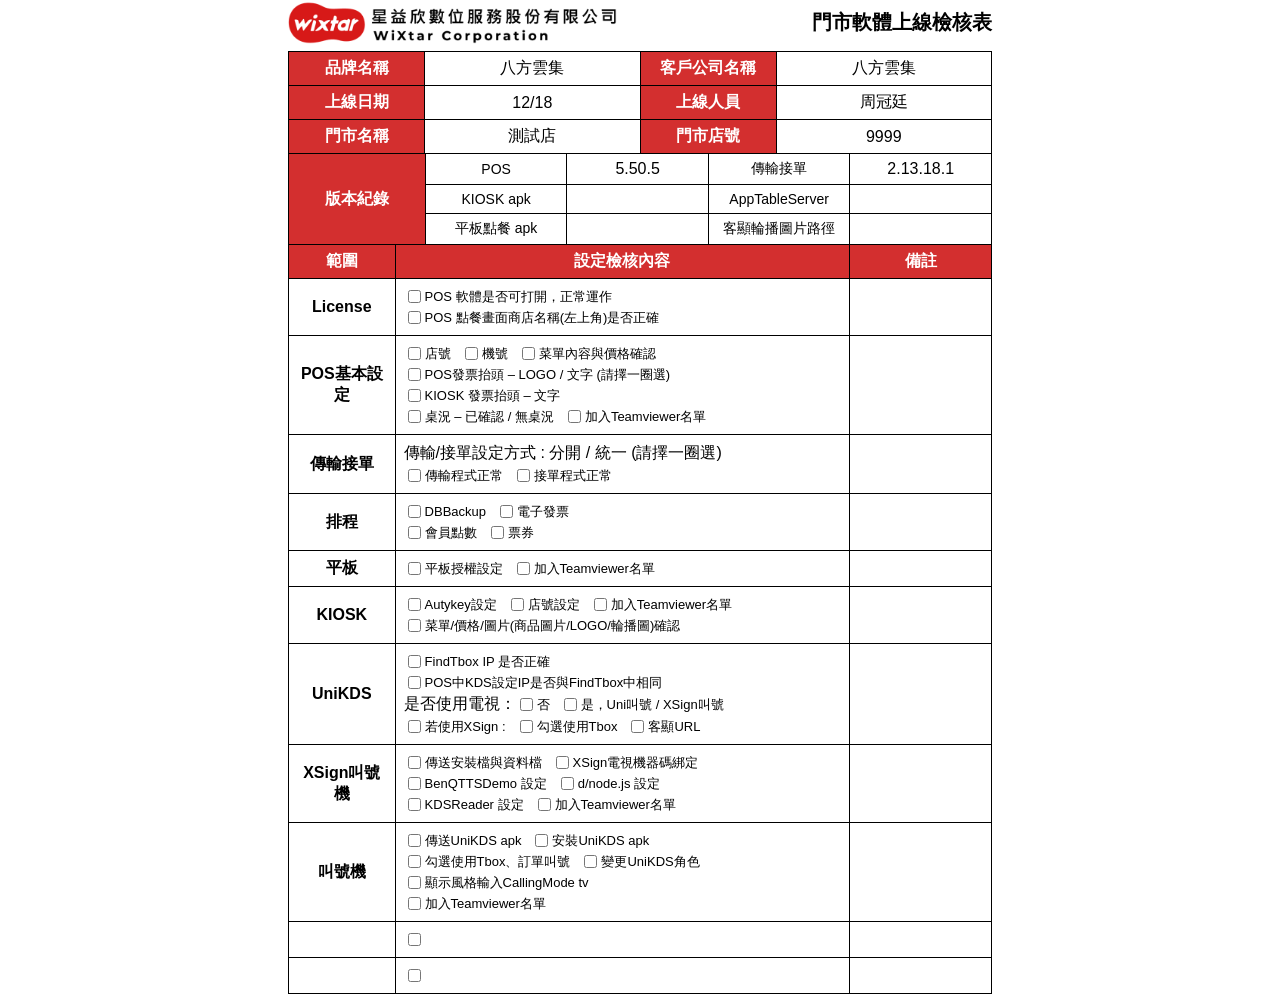
==== index.html @ 896f0ee2 "20260202-第一頁表單建置完成，後續處理json" ====
<!DOCTYPE html>
<html lang="zh-TW">
<head>
  <meta charset="UTF-8" />
  <meta name="viewport" content="width=device-width, initial-scale=1.0" />
  <title>門市軟體上線檢核表</title>
  <link rel="stylesheet" href="app.css" />
</head>
<body>

  <div class="Checklist">
    <table class="print-container">
      <thead>
        <tr>
          <td>
            <div class="title">
              <img src="./圖片1.png" class="title-icon" />
              <h1>門市軟體上線檢核表</h1>
            </div>
          </td>
        </tr>
      </thead>
      <tbody>
        <tr>
          <td>
            <div class="Checklist-table">
              <table border="1" class="table-full">
                <tr>
                  <td class="label-cell">品牌名稱</td> 
                  <td class="content-cell">八方雲集</td><!--Brand Name-->
                  <td class="label-cell">客戶公司名稱</td>
                  <td class="content-cell">八方雲集</td><!--Company Name-->
                </tr>
                <tr>
                  <td class="label-cell">上線日期</td>
                  <td class="content-cell">12/18</td><!--date-->
                  <td class="label-cell">上線人員</td>
                  <td class="content-cell">周冠廷</td><!--personnel-->
                </tr>
                <tr>
                  <td class="label-cell">門市名稱</td>
                  <td class="content-cell">測試店</td><!--Store Name-->
                  <td class="label-cell">門市店號</td>
                  <td class="content-cell">9999</td><!--Store number-->
                </tr>
              </table>

              <table class="table-full table-v">
                <tr>
                  <td class="label" rowspan="3">版本紀錄</td>
                  <td class="content-name">POS</td>
                  <td class="content-val">5.50.5</td> <!--POSVersion-->
                  <td class="content-name">傳輸接單</td>
                  <td class="content-val">2.13.18.1</td> <!--TranferS&weborderVersion-->
                </tr>
                <tr>
                  <td class="content-name">KIOSK apk</td>
                  <td class="content-val"></td> <!--KIOSKVersion-->
                  <td class="content-name">AppTableServer</td>
                  <td class="content-val"></td> <!--APPtableVersion-->
                </tr>
                <tr>
                  <td class="content-name">平板點餐 apk</td>
                  <td class="content-val"></td> 
                  <td class="content-name">客顯輪播圖片路徑</td>
                  <td class="content-val"></td>
                </tr>
              </table>

              <table class="table-full item-table">
                <tr class="header-row">
                  <td class="scope">範圍</td>
                  <td class="detail">設定檢核內容</td>
                  <td class="label-cell2">備註</td>
                </tr>
                
                <tr>
                  <td class="POS-header" rowspan="1">License</td>
                  <td class="POS-content">
                    <div class="checkbox-item"><input type="checkbox" id="check1" /><label for="check1">POS 軟體是否可打開，正常運作</label></div>
                    <div class="checkbox-item"><input type="checkbox" id="check2" /><label for="check2">POS 點餐畫面商店名稱(左上角)是否正確</label></div>
                  </td>
                  <td class="empty-cell"></td>
                </tr>

                <tr>
                  <td class="POS-header">POS基本設定</td>
                  <td class="POS-content">
                    <div class="checkbox-item">
                      <input type="checkbox" id="check3" /><label for="check3">店號</label>
                      <input type="checkbox" id="check4" /><label for="check4">機號</label>
                      <input type="checkbox" id="check5" /><label for="check5">菜單內容與價格確認</label>
                    </div>
                    <div class="checkbox-item"><input type="checkbox" id="check6"/><label for="check6">POS發票抬頭 – LOGO / 文字 (請擇一圈選)</label></div>
                    <div class="checkbox-item"><input type="checkbox" id="check7" /><label for="check7">KIOSK 發票抬頭 – 文字</label></div>
                    <div class="checkbox-item">
                      <input type="checkbox" id="check8" /><label for="check8">桌況 – 已確認 / 無桌況</label>
                      <input type="checkbox" id="check9" /><label for="check9">加入Teamviewer名單</label>
                    </div>
                  </td>
                  <td class="empty-cell"></td>
                </tr>

                <tr>
                  <td class="POS-header">傳輸接單</td>
                  <td class="POS-content">
                    <div class="checkbox-item">傳輸/接單設定方式 : 分開 / 統一 (請擇一圈選)</div>
                    <div class="checkbox-item">
                      <input type="checkbox" id="check10" /><label for="check10">傳輸程式正常</label>
                      <input type="checkbox" id="check11" /><label for="check11">接單程式正常</label></div>
                  </td>
                  <td class="empty-cell"></td>
                </tr>

                <tr>
                  <td class="POS-header">排程</td>
                  <td class="POS-content">
                    <div class="checkbox-item">
                      <input type="checkbox" id="check12" /><label for="check12">DBBackup</label>
                      <input type="checkbox" id="check13" /><label for="check13">電子發票</label>
                    </div>
                    <div class="checkbox-item">
                      <input type="checkbox" id="check14" /><label for="check14">會員點數</label>
                      <input type="checkbox" id="check15" /><label for="check15">票券</label>
                    </div>
                  </td>
                  <td class="empty-cell"></td>
                </tr>

                <tr>
                  <td class="POS-header">平板</td>
                  <td class="POS-content">
                    <div class="checkbox-item">
                      <input type="checkbox" id="check16" /><label for="check16">平板授權設定</label>
                      <input type="checkbox" id="check17" /><label for="check17">加入Teamviewer名單</label>
                    </div>
                  </td>
                  <td class="empty-cell"></td>
                </tr>

                <tr>
                  <td class="POS-header">KIOSK</td>
                  <td class="POS-content">
                    <div class="checkbox-item">
                      <input type="checkbox" id="check18" /><label for="check18">Autykey設定</label>
                      <input type="checkbox" id="check19" /><label for="check19">店號設定</label>
                      <input type="checkbox" id="check20" /><label for="check20">加入Teamviewer名單</label>
                    </div>
                    <div class="checkbox-item"><input type="checkbox" id="check21" /><label for="check21">菜單/價格/圖片(商品圖片/LOGO/輪播圖)確認</label></div>
                  </td>
                  <td class="empty-cell"></td>
                </tr>

                <tr>
                  <td class="POS-header">UniKDS</td>
                  <td class="POS-content">
                    <div class="checkbox-item"><input type="checkbox" id="check22" /><label for="check22">FindTbox IP 是否正確</label></div>
                    <div class="checkbox-item"><input type="checkbox" id="check23" /><label for="check23">POS中KDS設定IP是否與FindTbox中相同</label></div>
                    <div class="checkbox-item">是否使用電視：
                      <input type="checkbox" id="check24" /><label for="check24">否</label>
                      <input type="checkbox" id="check25" /><label for="check25">是，Uni叫號 / XSign叫號</label>
                    </div>
                    <div class="checkbox-item">
                      <input type="checkbox" id="check26" /><label for="check26">若使用XSign : </label>
                      <input type="checkbox" id="check27" /><label for="check27">勾選使用Tbox</label>
                      <input type="checkbox" id="check28" /><label for="check28">客顯URL</label>
                    </div>
                  </td>
                  <td class="empty-cell"></td>
                </tr>

                <tr>
                  <td class="POS-header">XSign叫號機</td>
                  <td class="POS-content">
                    <div class="checkbox-item">
                      <input type="checkbox" id="check29" /><label for="check29">傳送安裝檔與資料檔</label>
                      <input type="checkbox" id="check30" /><label for="check30">XSign電視機器碼綁定</label>
                    </div>
                    <div class="checkbox-item">
                      <input type="checkbox" id="check31" /><label for="check31">BenQTTSDemo 設定</label>
                      <input type="checkbox" id="check32" /><label for="check32">d/node.js 設定</label>
                    </div>
                    <div class="checkbox-item">
                      <input type="checkbox" id="check33" /><label for="check33">KDSReader 設定</label>
                      <input type="checkbox" id="check34" /><label for="check34">加入Teamviewer名單</label>
                    </div>
                  </td>
                  <td class="empty-cell"></td>
                </tr>

                <tr>
                  <td class="POS-header">叫號機</td>
                  <td class="POS-content">
                    <div class="checkbox-item">
                      <input type="checkbox" id="check35" /><label for="check35">傳送UniKDS apk</label>
                      <input type="checkbox" id="check36" /><label for="check36">安裝UniKDS apk</label>
                    </div>
                    <div class="checkbox-item">
                      <input type="checkbox" id="check37" /><label for="check37">勾選使用Tbox、訂單叫號</label>
                      <input type="checkbox" id="check38" /><label for="check38">變更UniKDS角色</label>
                    </div>
                    <div class="checkbox-item"><input type="checkbox" id="check39" /><label for="check39">顯示風格輸入CallingMode tv</label></div>
                    <div class="checkbox-item"><input type="checkbox" id="check40" /><label for="check40">加入Teamviewer名單</label></div>
                  </td>
                  <td class="empty-cell"></td>
                </tr>

                <tr>
                  <td class="POS-header"></td>
                  <td class="POS-content"><div class="checkbox-item"><input type="checkbox" id="check41" /><label for="check41"></label></div></td>
                  <td class="empty-cell"></td>
                </tr>
                <tr>
                  <td class="POS-header"></td>
                  <td class="POS-content"><div class="checkbox-item"><input type="checkbox" id="check42" /><label for="check42"></label></div></td>
                  <td class="empty-cell"></td>
                </tr>
              </table>
            </div>
          </td>
        </tr>
      </tbody>
      <!---第二頁--->
    </table>
  </div>
</body>
</html>
---- app.css ----
body {
  margin: 0;
  display: flex;
  justify-content: center;
  min-height: 100vh;
}

/* --- 核心優化：移除外層干擾 --- */
.print-wrapper {
  width: 100%;
  border-collapse: collapse;
  border: none; /* 移除最外層邊框 */
}

/* 確保大表格內部的儲存格不顯示邊框 */
.print-wrapper > thead > tr > td,
.print-wrapper > tbody > tr > td {
  border: none !important; 
  padding: 0;
}

.title {
  text-align: center;
  display: flex;
  align-items: center;
  justify-content: space-between;
  padding-bottom: 5px;
}

.title h1 {
  display: block;
  font-size: 20px;
  margin: 0;
}

.title-icon {
  width: 87mm;
  height: 11.4mm;
}

/* --- 內容表格樣式（保持您的格式） --- */
table {
  width: 100%;
  border-collapse: collapse;
  font-family: sans-serif;
  margin-bottom: -1px; /* 避免銜接處線條加倍 */
}

/* 這裡定義所有內容表格的邊框 */
.Checklist-table table td {
  border: 1px solid #000000;
  padding: 6px 8px;
}

/* 紅色表頭樣式 */
.label-cell, .label, .scope, .detail, .label-cell2 {
  background-color: #d32f2f !important;
  color: white !important;
  font-weight: bold;
  text-align: center;
}

/* 寬度還原設定 */
.label-cell { width: 31.5mm; }
.content-cell { width: 52.5mm;  text-align: center; }
.label { width: 30.3mm; }
.content { width: 33mm; font-size: 14px; }
.scope { width: 20mm; }
.detail { width: 100mm; }
.label-cell2, .empty-cell { width: 28.1mm; }
.POS-header { width: 20mm; font-weight: bold;   text-align: center;}
.POS-content { width: 100mm; text-align: left; }
.content-name{width: 31.5mm; font-size: 14px;  text-align: center;}
.content-val{width: 31.5mm;  text-align: center;}

/* --- Checkbox 優化排列 --- */
.checkbox-item {
  display: flex;
  align-items: center;
  margin-right: 10px;
  margin-top: 2px;
  margin-bottom: 2px;
  justify-content: flex-start;
}

.checkbox-item input[type="checkbox"] {
  width: 13px;
  height: 13px;
  margin-right: 4px;
  cursor: pointer;
}

.checkbox-item label {
  font-size: 13px;
  cursor: pointer;
  line-height: 1.2;
  margin-right: 10px;
}


@media print {
  /* 1. 強制重置 Flex 佈局，否則 thead 無法重複 */
  body, html {
    display: block !important;
    width: 100%;
    margin: 0;
    padding: 0;
  }

  /* 2. 確保大框架是表格結構 */
  .print-wrapper {
    display: table !important;
    width: 100%;
  }

  /* 3. 強制頁首重複 */
  thead {
    display: table-header-group !important;
  }

  /* 4. 避免內容在表格內部被截斷 */
  tr {
    page-break-inside: avoid;
  }

  /* 5. 確保背景顏色（紅色表頭）能印出來 */
  * {
    -webkit-print-color-adjust: exact !important;
    print-color-adjust: exact !important;
  }

  @page {
    margin: 1cm; /* 設定列印邊距 */

  }
}
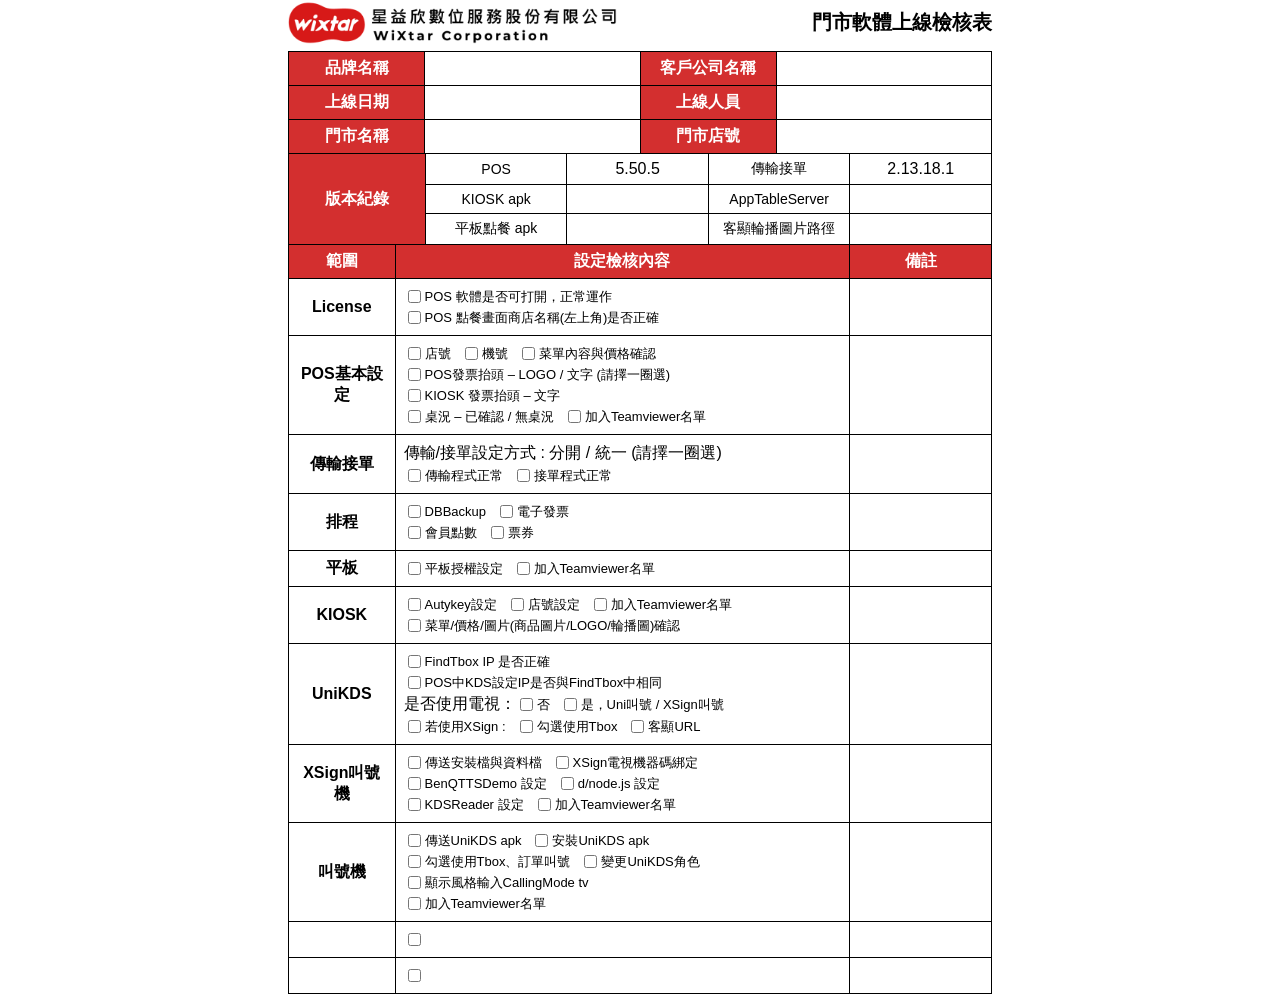
==== commit 71b78e50: "20260203-設定json並回傳到index顯示" ====
--- a/index.html
+++ b/index.html
@@ -27,21 +27,21 @@
               <table border="1" class="table-full">
                 <tr>
                   <td class="label-cell">品牌名稱</td> 
-                  <td class="content-cell">八方雲集</td><!--Brand Name-->
+                  <td class="content-cell" id="BrandName"></td><!--BrandName-->
                   <td class="label-cell">客戶公司名稱</td>
-                  <td class="content-cell">八方雲集</td><!--Company Name-->
+                  <td class="content-cell" id="CompanyName"></td><!--CompanyName-->
                 </tr>
                 <tr>
                   <td class="label-cell">上線日期</td>
-                  <td class="content-cell">12/18</td><!--date-->
+                  <td class="content-cell" id="date"></td><!--date-->
                   <td class="label-cell">上線人員</td>
-                  <td class="content-cell">周冠廷</td><!--personnel-->
+                  <td class="content-cell" id="personnel"></td><!--personnel-->
                 </tr>
                 <tr>
                   <td class="label-cell">門市名稱</td>
-                  <td class="content-cell">測試店</td><!--Store Name-->
+                  <td class="content-cell" id="StoreName"></td><!--StoreName-->
                   <td class="label-cell">門市店號</td>
-                  <td class="content-cell">9999</td><!--Store number-->
+                  <td class="content-cell" id="StoreNumber"></td><!--StoreNumber-->
                 </tr>
               </table>
 
@@ -222,6 +222,7 @@
       </tbody>
       <!---第二頁--->
     </table>
+    <script src="./pageB.js"></script>
   </div>
 </body>
 </html>
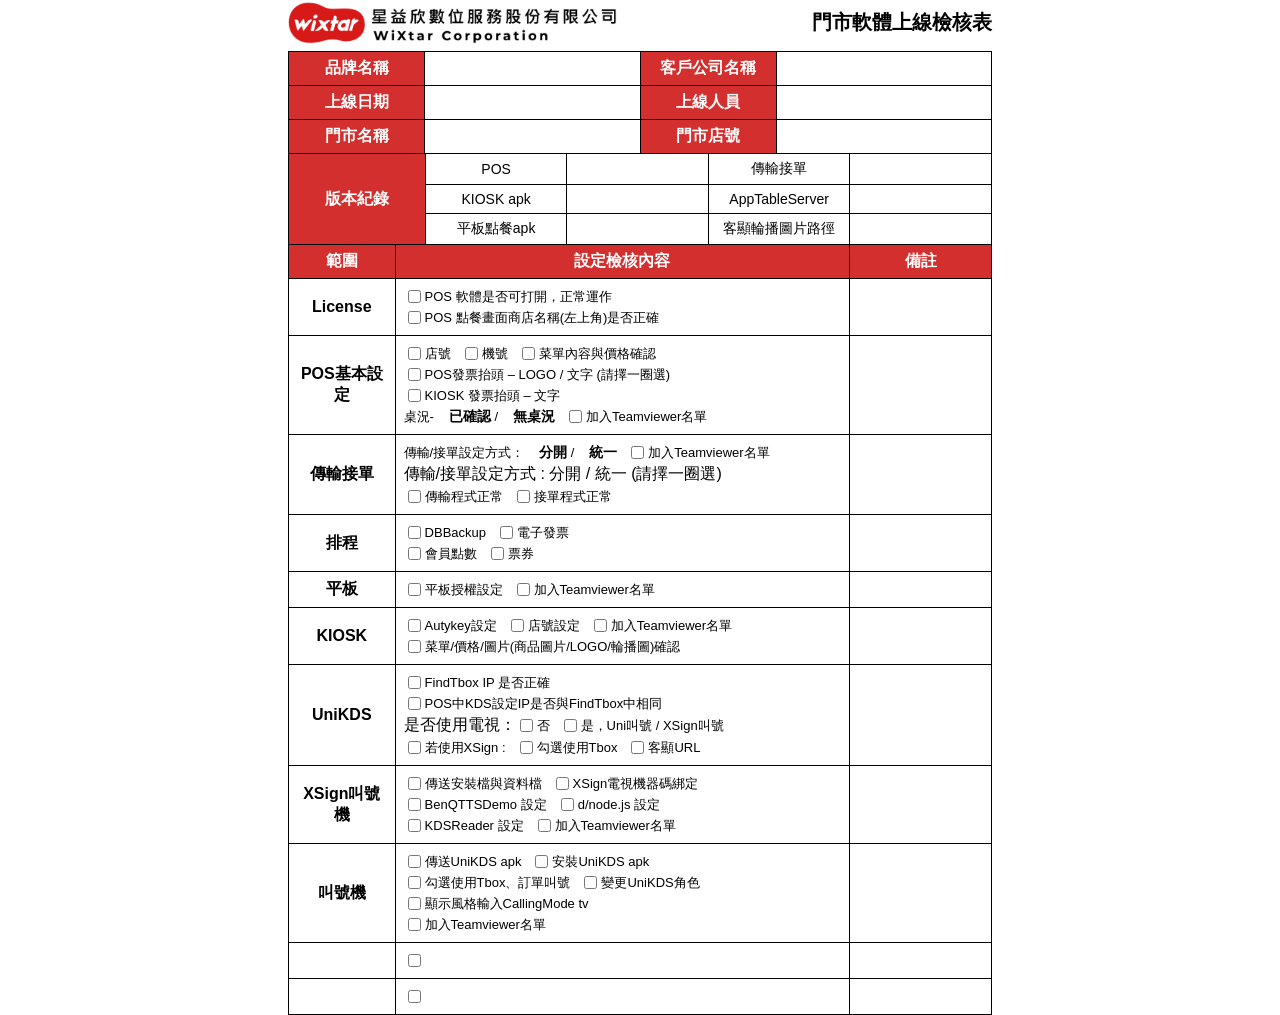
==== commit 8c1eced1: "表單優化，設定CSS樣式" ====
--- a/index.html
+++ b/index.html
@@ -49,21 +49,21 @@
                 <tr>
                   <td class="label" rowspan="3">版本紀錄</td>
                   <td class="content-name">POS</td>
-                  <td class="content-val">5.50.5</td> <!--POSVersion-->
+                  <td class="content-val" id="POSVersion"></td> <!--POSVersion-->
                   <td class="content-name">傳輸接單</td>
-                  <td class="content-val">2.13.18.1</td> <!--TranferS&weborderVersion-->
+                  <td class="content-val" id="TranferSweborderVersion"></td> <!--Tranfer&weborderVersion-->
                 </tr>
                 <tr>
                   <td class="content-name">KIOSK apk</td>
-                  <td class="content-val"></td> <!--KIOSKVersion-->
+                  <td class="content-val" id="KIOSKVersion"></td> <!--KIOSKVersion-->
                   <td class="content-name">AppTableServer</td>
-                  <td class="content-val"></td> <!--APPtableVersion-->
-                </tr>
-                <tr>
-                  <td class="content-name">平板點餐 apk</td>
-                  <td class="content-val"></td> 
+                  <td class="content-val" id="ApptableVersion"></td> <!--APPtableVersion-->
+                </tr>
+                <tr>
+                  <td class="content-name">平板點餐apk</td>
+                  <td class="content-val" id="orderingApkVersion"></td> <!--orderingApkVersion-->
                   <td class="content-name">客顯輪播圖片路徑</td>
-                  <td class="content-val"></td>
+                  <td class="content-val" id="customerDisplayPath"></td><!--customerDisplayPath-->
                 </tr>
               </table>
 
@@ -94,8 +94,12 @@
                     <div class="checkbox-item"><input type="checkbox" id="check6"/><label for="check6">POS發票抬頭 – LOGO / 文字 (請擇一圈選)</label></div>
                     <div class="checkbox-item"><input type="checkbox" id="check7" /><label for="check7">KIOSK 發票抬頭 – 文字</label></div>
                     <div class="checkbox-item">
-                      <input type="checkbox" id="check8" /><label for="check8">桌況 – 已確認 / 無桌況</label>
-                      <input type="checkbox" id="check9" /><label for="check9">加入Teamviewer名單</label>
+                        <input type="checkbox" id="check8"/>
+                        <label for="check8">桌況-
+                            <span id="labelConfirmed" class="status-pill">已確認</span> / 
+                            <span id="labelNoTable" class="status-pill">無桌況</span>
+                        </label>
+                        <input type="checkbox" id="check9" /><label for="check9">加入Teamviewer名單</label>
                     </div>
                   </td>
                   <td class="empty-cell"></td>
@@ -104,6 +108,13 @@
                 <tr>
                   <td class="POS-header">傳輸接單</td>
                   <td class="POS-content">
+                    <div class="checkbox-item">
+                        <label>傳輸/接單設定方式：
+                            <span id="labelConfirmed" class="status-pill">分開</span> / 
+                            <span id="labelNoTable" class="status-pill">統一</span>
+                        </label>
+                        <input type="checkbox" id="check9" /><label for="check9">加入Teamviewer名單</label>
+                    </div>
                     <div class="checkbox-item">傳輸/接單設定方式 : 分開 / 統一 (請擇一圈選)</div>
                     <div class="checkbox-item">
                       <input type="checkbox" id="check10" /><label for="check10">傳輸程式正常</label>
--- a/app.css
+++ b/app.css
@@ -97,6 +97,37 @@
   margin-right: 10px;
 }
 
+.status-pill {
+  padding-left: 3mm;
+  border-radius: 50px;
+  font-size: 14px;
+  font-weight: bold;
+  /*display: inline-block;*/
+  transition: all 0.3s ease;
+  color: #000000;
+  background-color: white;
+  margin: 0mm;
+  }
+        
+        /* 已確認：亮紅燈 */
+.active-confirmed {
+  color: white;
+  background-color: #dc3545;
+  box-shadow: 0 0 10px rgba(220, 53, 69, 0.6);
+  color: #000000;
+  }
+        
+        /* 無桌況：亮紅燈 */
+.active-notable {
+  color: white;
+  background-color: #dc3545;
+  box-shadow: 0 0 10px rgba(220, 53, 69, 0.6);
+  color: #000000;
+ }
+
+ #check8{
+    display: none;  
+}
 
 @media print {
   /* 1. 強制重置 Flex 佈局，否則 thead 無法重複 */
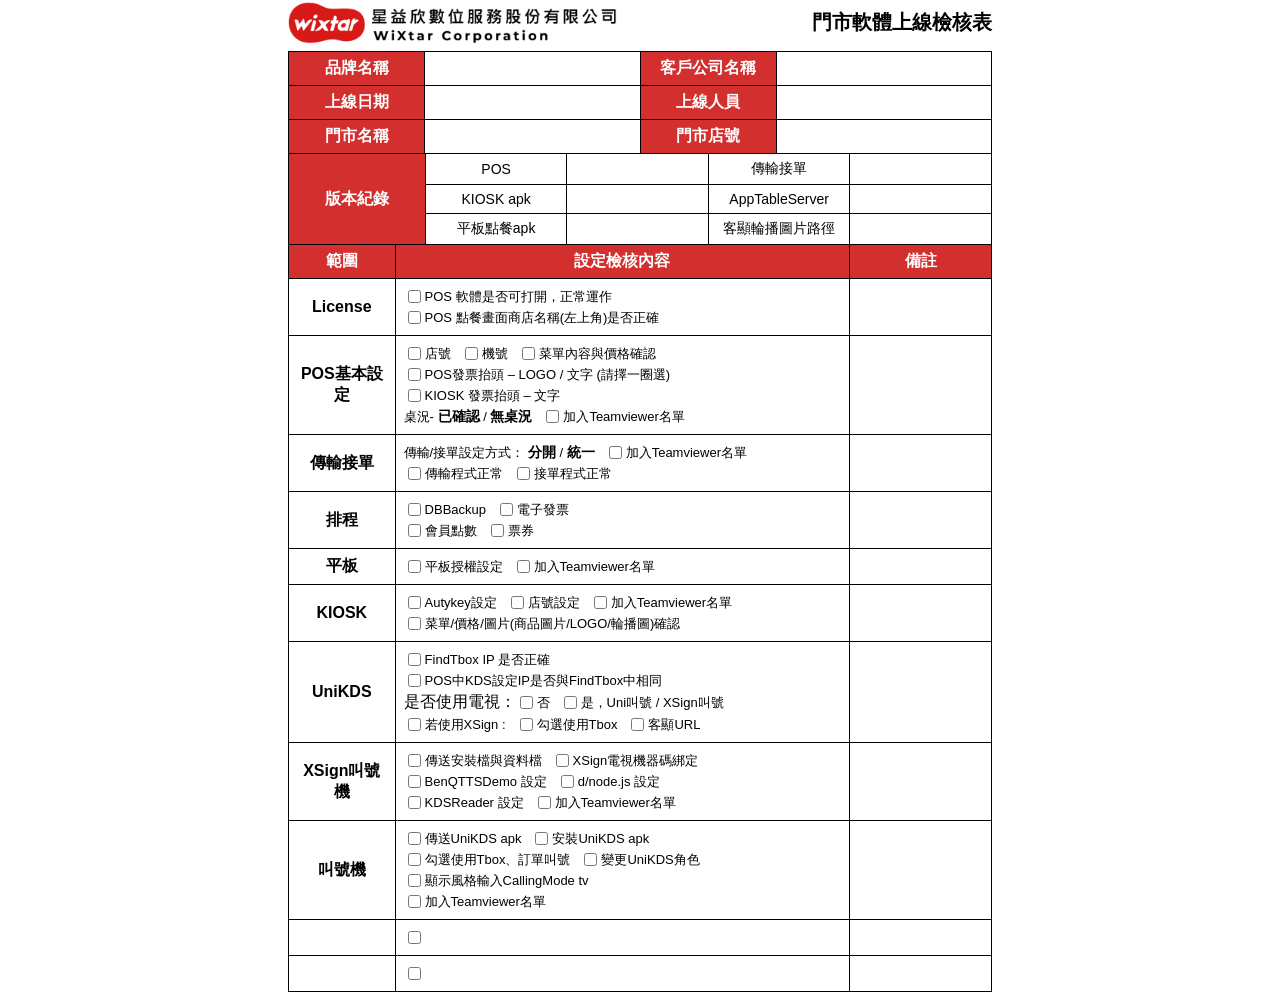
==== commit c9bc0333: "20260229-設定顏色變化" ====
--- a/index.html
+++ b/index.html
@@ -51,7 +51,7 @@
                   <td class="content-name">POS</td>
                   <td class="content-val" id="POSVersion"></td> <!--POSVersion-->
                   <td class="content-name">傳輸接單</td>
-                  <td class="content-val" id="TranferSweborderVersion"></td> <!--Tranfer&weborderVersion-->
+                  <td class="content-val" id="TransferSweborderVersion"></td> <!--Transfer&weborderVersion-->
                 </tr>
                 <tr>
                   <td class="content-name">KIOSK apk</td>
@@ -109,16 +109,16 @@
                   <td class="POS-header">傳輸接單</td>
                   <td class="POS-content">
                     <div class="checkbox-item">
-                        <label>傳輸/接單設定方式：
-                            <span id="labelConfirmed" class="status-pill">分開</span> / 
-                            <span id="labelNoTable" class="status-pill">統一</span>
+                        <input type="checkbox" id="check10"/>
+                        <label for="check10">傳輸/接單設定方式：
+                            <span id="Separate" class="status-pill">分開</span> / 
+                            <span id="Together" class="status-pill">統一</span>
                         </label>
-                        <input type="checkbox" id="check9" /><label for="check9">加入Teamviewer名單</label>
-                    </div>
-                    <div class="checkbox-item">傳輸/接單設定方式 : 分開 / 統一 (請擇一圈選)</div>
-                    <div class="checkbox-item">
-                      <input type="checkbox" id="check10" /><label for="check10">傳輸程式正常</label>
-                      <input type="checkbox" id="check11" /><label for="check11">接單程式正常</label></div>
+                        <input type="checkbox" id="check11" /><label for="check11">加入Teamviewer名單</label>
+                    </div>
+                    <div class="checkbox-item">
+                      <input type="checkbox" id="check12" /><label for="check12">傳輸程式正常</label>
+                      <input type="checkbox" id="check13" /><label for="check13">接單程式正常</label></div>
                   </td>
                   <td class="empty-cell"></td>
                 </tr>
@@ -127,12 +127,12 @@
                   <td class="POS-header">排程</td>
                   <td class="POS-content">
                     <div class="checkbox-item">
-                      <input type="checkbox" id="check12" /><label for="check12">DBBackup</label>
-                      <input type="checkbox" id="check13" /><label for="check13">電子發票</label>
-                    </div>
-                    <div class="checkbox-item">
-                      <input type="checkbox" id="check14" /><label for="check14">會員點數</label>
-                      <input type="checkbox" id="check15" /><label for="check15">票券</label>
+                      <input type="checkbox" id="check14" /><label for="check14">DBBackup</label>
+                      <input type="checkbox" id="check15" /><label for="check15">電子發票</label>
+                    </div>
+                    <div class="checkbox-item">
+                      <input type="checkbox" id="check16" /><label for="check16">會員點數</label>
+                      <input type="checkbox" id="check17" /><label for="check17">票券</label>
                     </div>
                   </td>
                   <td class="empty-cell"></td>
@@ -142,8 +142,8 @@
                   <td class="POS-header">平板</td>
                   <td class="POS-content">
                     <div class="checkbox-item">
-                      <input type="checkbox" id="check16" /><label for="check16">平板授權設定</label>
-                      <input type="checkbox" id="check17" /><label for="check17">加入Teamviewer名單</label>
+                      <input type="checkbox" id="check18" /><label for="check18">平板授權設定</label>
+                      <input type="checkbox" id="check19" /><label for="check19">加入Teamviewer名單</label>
                     </div>
                   </td>
                   <td class="empty-cell"></td>
@@ -153,11 +153,11 @@
                   <td class="POS-header">KIOSK</td>
                   <td class="POS-content">
                     <div class="checkbox-item">
-                      <input type="checkbox" id="check18" /><label for="check18">Autykey設定</label>
-                      <input type="checkbox" id="check19" /><label for="check19">店號設定</label>
-                      <input type="checkbox" id="check20" /><label for="check20">加入Teamviewer名單</label>
-                    </div>
-                    <div class="checkbox-item"><input type="checkbox" id="check21" /><label for="check21">菜單/價格/圖片(商品圖片/LOGO/輪播圖)確認</label></div>
+                      <input type="checkbox" id="check20" /><label for="check20">Autykey設定</label>
+                      <input type="checkbox" id="check21" /><label for="check21">店號設定</label>
+                      <input type="checkbox" id="check22" /><label for="check22">加入Teamviewer名單</label>
+                    </div>
+                    <div class="checkbox-item"><input type="checkbox" id="check23" /><label for="check23">菜單/價格/圖片(商品圖片/LOGO/輪播圖)確認</label></div>
                   </td>
                   <td class="empty-cell"></td>
                 </tr>
@@ -165,16 +165,16 @@
                 <tr>
                   <td class="POS-header">UniKDS</td>
                   <td class="POS-content">
-                    <div class="checkbox-item"><input type="checkbox" id="check22" /><label for="check22">FindTbox IP 是否正確</label></div>
-                    <div class="checkbox-item"><input type="checkbox" id="check23" /><label for="check23">POS中KDS設定IP是否與FindTbox中相同</label></div>
+                    <div class="checkbox-item"><input type="checkbox" id="check24" /><label for="check24">FindTbox IP 是否正確</label></div>
+                    <div class="checkbox-item"><input type="checkbox" id="check25" /><label for="check25">POS中KDS設定IP是否與FindTbox中相同</label></div>
                     <div class="checkbox-item">是否使用電視：
-                      <input type="checkbox" id="check24" /><label for="check24">否</label>
-                      <input type="checkbox" id="check25" /><label for="check25">是，Uni叫號 / XSign叫號</label>
-                    </div>
-                    <div class="checkbox-item">
-                      <input type="checkbox" id="check26" /><label for="check26">若使用XSign : </label>
-                      <input type="checkbox" id="check27" /><label for="check27">勾選使用Tbox</label>
-                      <input type="checkbox" id="check28" /><label for="check28">客顯URL</label>
+                      <input type="checkbox" id="check26" /><label for="check26">否</label>
+                      <input type="checkbox" id="check26" /><label for="check27">是，Uni叫號 / XSign叫號</label>
+                    </div>
+                    <div class="checkbox-item">
+                      <input type="checkbox" id="check28" /><label for="check28">若使用XSign : </label>
+                      <input type="checkbox" id="check29" /><label for="check29">勾選使用Tbox</label>
+                      <input type="checkbox" id="check30" /><label for="check30">客顯URL</label>
                     </div>
                   </td>
                   <td class="empty-cell"></td>
@@ -184,16 +184,16 @@
                   <td class="POS-header">XSign叫號機</td>
                   <td class="POS-content">
                     <div class="checkbox-item">
-                      <input type="checkbox" id="check29" /><label for="check29">傳送安裝檔與資料檔</label>
-                      <input type="checkbox" id="check30" /><label for="check30">XSign電視機器碼綁定</label>
-                    </div>
-                    <div class="checkbox-item">
-                      <input type="checkbox" id="check31" /><label for="check31">BenQTTSDemo 設定</label>
-                      <input type="checkbox" id="check32" /><label for="check32">d/node.js 設定</label>
-                    </div>
-                    <div class="checkbox-item">
-                      <input type="checkbox" id="check33" /><label for="check33">KDSReader 設定</label>
-                      <input type="checkbox" id="check34" /><label for="check34">加入Teamviewer名單</label>
+                      <input type="checkbox" id="check31" /><label for="check31">傳送安裝檔與資料檔</label>
+                      <input type="checkbox" id="check32" /><label for="check32">XSign電視機器碼綁定</label>
+                    </div>
+                    <div class="checkbox-item">
+                      <input type="checkbox" id="check33" /><label for="check33">BenQTTSDemo 設定</label>
+                      <input type="checkbox" id="check34" /><label for="check34">d/node.js 設定</label>
+                    </div>
+                    <div class="checkbox-item">
+                      <input type="checkbox" id="check35" /><label for="check35">KDSReader 設定</label>
+                      <input type="checkbox" id="check36" /><label for="check36">加入Teamviewer名單</label>
                     </div>
                   </td>
                   <td class="empty-cell"></td>
@@ -203,27 +203,27 @@
                   <td class="POS-header">叫號機</td>
                   <td class="POS-content">
                     <div class="checkbox-item">
-                      <input type="checkbox" id="check35" /><label for="check35">傳送UniKDS apk</label>
-                      <input type="checkbox" id="check36" /><label for="check36">安裝UniKDS apk</label>
-                    </div>
-                    <div class="checkbox-item">
-                      <input type="checkbox" id="check37" /><label for="check37">勾選使用Tbox、訂單叫號</label>
-                      <input type="checkbox" id="check38" /><label for="check38">變更UniKDS角色</label>
-                    </div>
-                    <div class="checkbox-item"><input type="checkbox" id="check39" /><label for="check39">顯示風格輸入CallingMode tv</label></div>
-                    <div class="checkbox-item"><input type="checkbox" id="check40" /><label for="check40">加入Teamviewer名單</label></div>
+                      <input type="checkbox" id="check37" /><label for="check37">傳送UniKDS apk</label>
+                      <input type="checkbox" id="check38" /><label for="check38">安裝UniKDS apk</label>
+                    </div>
+                    <div class="checkbox-item">
+                      <input type="checkbox" id="check39" /><label for="check39">勾選使用Tbox、訂單叫號</label>
+                      <input type="checkbox" id="check40" /><label for="check40">變更UniKDS角色</label>
+                    </div>
+                    <div class="checkbox-item"><input type="checkbox" id="check41" /><label for="check41">顯示風格輸入CallingMode tv</label></div>
+                    <div class="checkbox-item"><input type="checkbox" id="check42" /><label for="check42">加入Teamviewer名單</label></div>
                   </td>
                   <td class="empty-cell"></td>
                 </tr>
 
                 <tr>
                   <td class="POS-header"></td>
-                  <td class="POS-content"><div class="checkbox-item"><input type="checkbox" id="check41" /><label for="check41"></label></div></td>
+                  <td class="POS-content"><div class="checkbox-item"><input type="checkbox" id="check43" /><label for="check43"></label></div></td>
                   <td class="empty-cell"></td>
                 </tr>
                 <tr>
                   <td class="POS-header"></td>
-                  <td class="POS-content"><div class="checkbox-item"><input type="checkbox" id="check42" /><label for="check42"></label></div></td>
+                  <td class="POS-content"><div class="checkbox-item"><input type="checkbox" id="check44" /><label for="check44"></label></div></td>
                   <td class="empty-cell"></td>
                 </tr>
               </table>
--- a/app.css
+++ b/app.css
@@ -98,36 +98,49 @@
 }
 
 .status-pill {
-  padding-left: 3mm;
   border-radius: 50px;
   font-size: 14px;
   font-weight: bold;
-  /*display: inline-block;*/
   transition: all 0.3s ease;
   color: #000000;
   background-color: white;
   margin: 0mm;
-  }
-        
-        /* 已確認：亮紅燈 */
+  cursor: pointer;
+  user-select: none;
+}
+
+/* 已確認：亮紅燈 */
 .active-confirmed {
   color: white;
   background-color: #dc3545;
   box-shadow: 0 0 10px rgba(220, 53, 69, 0.6);
-  color: #000000;
-  }
-        
-        /* 無桌況：亮紅燈 */
+}
+
+/* 無桌況：亮紅燈 */
 .active-notable {
   color: white;
   background-color: #dc3545;
   box-shadow: 0 0 10px rgba(220, 53, 69, 0.6);
-  color: #000000;
- }
+}
 
- #check8{
+/* 傳輸接單一起：亮紅燈 */
+.active-Separate {
+  color: white;
+  background-color: #dc3545;
+  box-shadow: 0 0 10px rgba(220, 53, 69, 0.6);
+}
+
+/* 傳輸接單分開：亮紅燈 */
+.active-Together {
+  color: white;
+  background-color: #dc3545;
+  box-shadow: 0 0 10px rgba(220, 53, 69, 0.6);
+}
+
+ #check8, #check10{
     display: none;  
 }
+
 
 @media print {
   /* 1. 強制重置 Flex 佈局，否則 thead 無法重複 */
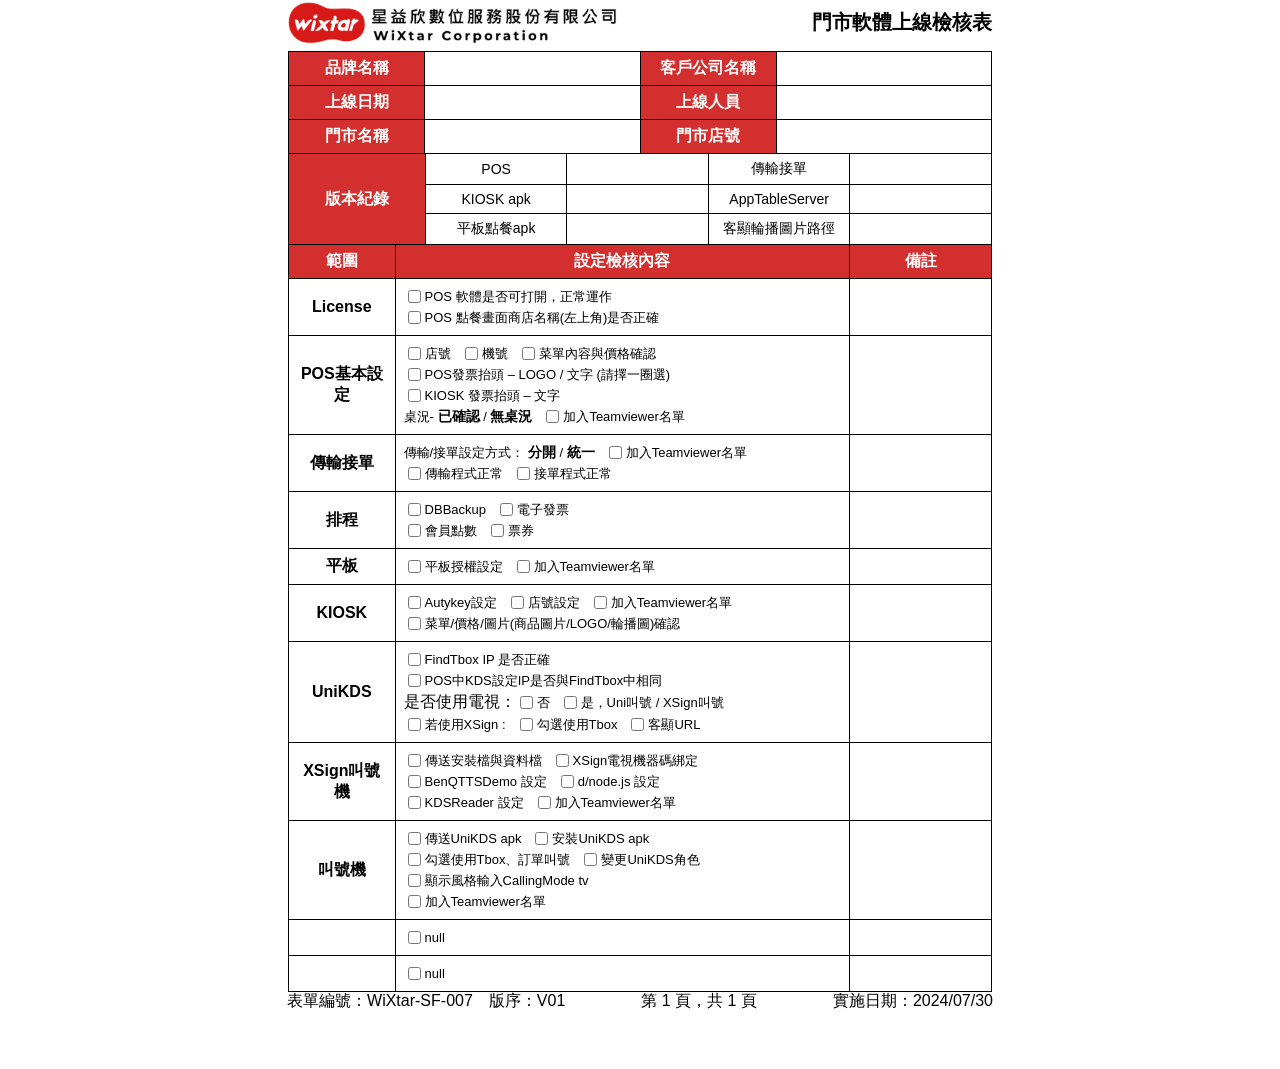
==== commit cab3cc88: "20260212調整" ====
--- a/index.html
+++ b/index.html
@@ -169,7 +169,7 @@
                     <div class="checkbox-item"><input type="checkbox" id="check25" /><label for="check25">POS中KDS設定IP是否與FindTbox中相同</label></div>
                     <div class="checkbox-item">是否使用電視：
                       <input type="checkbox" id="check26" /><label for="check26">否</label>
-                      <input type="checkbox" id="check26" /><label for="check27">是，Uni叫號 / XSign叫號</label>
+                      <input type="checkbox" id="check27" /><label for="check27">是，Uni叫號 / XSign叫號</label>
                     </div>
                     <div class="checkbox-item">
                       <input type="checkbox" id="check28" /><label for="check28">若使用XSign : </label>
@@ -218,12 +218,12 @@
 
                 <tr>
                   <td class="POS-header"></td>
-                  <td class="POS-content"><div class="checkbox-item"><input type="checkbox" id="check43" /><label for="check43"></label></div></td>
+                  <td class="POS-content"><div class="checkbox-item"><input type="checkbox" id="check43" /><label for="check43">null</label></div></td>
                   <td class="empty-cell"></td>
                 </tr>
                 <tr>
                   <td class="POS-header"></td>
-                  <td class="POS-content"><div class="checkbox-item"><input type="checkbox" id="check44" /><label for="check44"></label></div></td>
+                  <td class="POS-content"><div class="checkbox-item"><input type="checkbox" id="check44" /><label for="check44">null</label></div></td>
                   <td class="empty-cell"></td>
                 </tr>
               </table>
@@ -231,6 +231,24 @@
           </td>
         </tr>
       </tbody>
+      <tfoot>
+        <tr>
+          <td>
+            <footer class="form-footer">
+              <div class="footer-left">
+                表單編號：WiXtar-SF-007　版序：V01
+              </div>
+              <div class="footer-center">
+                第 <span class="current-page">1</span> 頁，共 <span class="total-pages">1</span> 頁
+              </div>
+              <div class="footer-right">
+                實施日期：2024/07/30
+              </div>
+              </footer>
+            </footer>
+          </td>
+        </tr>
+      </tfoot>
       <!---第二頁--->
     </table>
     <script src="./pageB.js"></script>
--- a/app.css
+++ b/app.css
@@ -6,17 +6,17 @@
 }
 
 /* --- 核心優化：移除外層干擾 --- */
-.print-wrapper {
+.print-container {
   width: 100%;
   border-collapse: collapse;
   border: none; /* 移除最外層邊框 */
 }
 
 /* 確保大表格內部的儲存格不顯示邊框 */
-.print-wrapper > thead > tr > td,
-.print-wrapper > tbody > tr > td {
+.print-container > thead > tr > td,
+.print-container > tbody > tr > td,
+.print-container > tfoot > tr > td {
   border: none !important; 
-  padding: 0;
 }
 
 .title {
@@ -46,6 +46,12 @@
   margin-bottom: -1px; /* 避免銜接處線條加倍 */
 }
 
+/* 主容器定義 */
+.Checklist {
+  position: relative;  
+  padding-bottom: 20mm; 
+}
+
 /* 這裡定義所有內容表格的邊框 */
 .Checklist-table table td {
   border: 1px solid #000000;
@@ -60,7 +66,7 @@
   text-align: center;
 }
 
-/* 寬度還原設定 */
+/* 寬度設定 */
 .label-cell { width: 31.5mm; }
 .content-cell { width: 52.5mm;  text-align: center; }
 .label { width: 30.3mm; }
@@ -141,6 +147,21 @@
     display: none;  
 }
 
+.content {
+  padding-bottom: 20mm; /* 預留 footer 空間 */
+}
+
+
+/* ===== Footer 固定在 A4 底部 ===== */
+.form-footer {
+  position: absolute;  
+  left: 0;
+  right: 0;
+  display: flex;
+  justify-content: space-between;
+  bottom: 15mm;
+}
+
 
 @media print {
   /* 1. 強制重置 Flex 佈局，否則 thead 無法重複 */
@@ -152,14 +173,17 @@
   }
 
   /* 2. 確保大框架是表格結構 */
-  .print-wrapper {
+ .print-container {
     display: table !important;
-    width: 100%;
-  }
-
-  /* 3. 強制頁首重複 */
+  }
+
+  /* 強制頁首重複 */
   thead {
     display: table-header-group !important;
+  }
+
+  tfoot {
+    display: table-footer-group !important;  
   }
 
   /* 4. 避免內容在表格內部被截斷 */
@@ -173,9 +197,16 @@
     print-color-adjust: exact !important;
   }
 
+  /*頁尾重複顯示*/
+  .form-footer {
+        position: fixed;   /* 改成 fixed，每頁都會顯示 */
+        bottom: 0;
+    }
+
   @page {
-    margin: 1cm; /* 設定列印邊距 */
-
-  }
-}
-
+    size: A4;
+    margin: 10mm;
+
+  }
+}
+
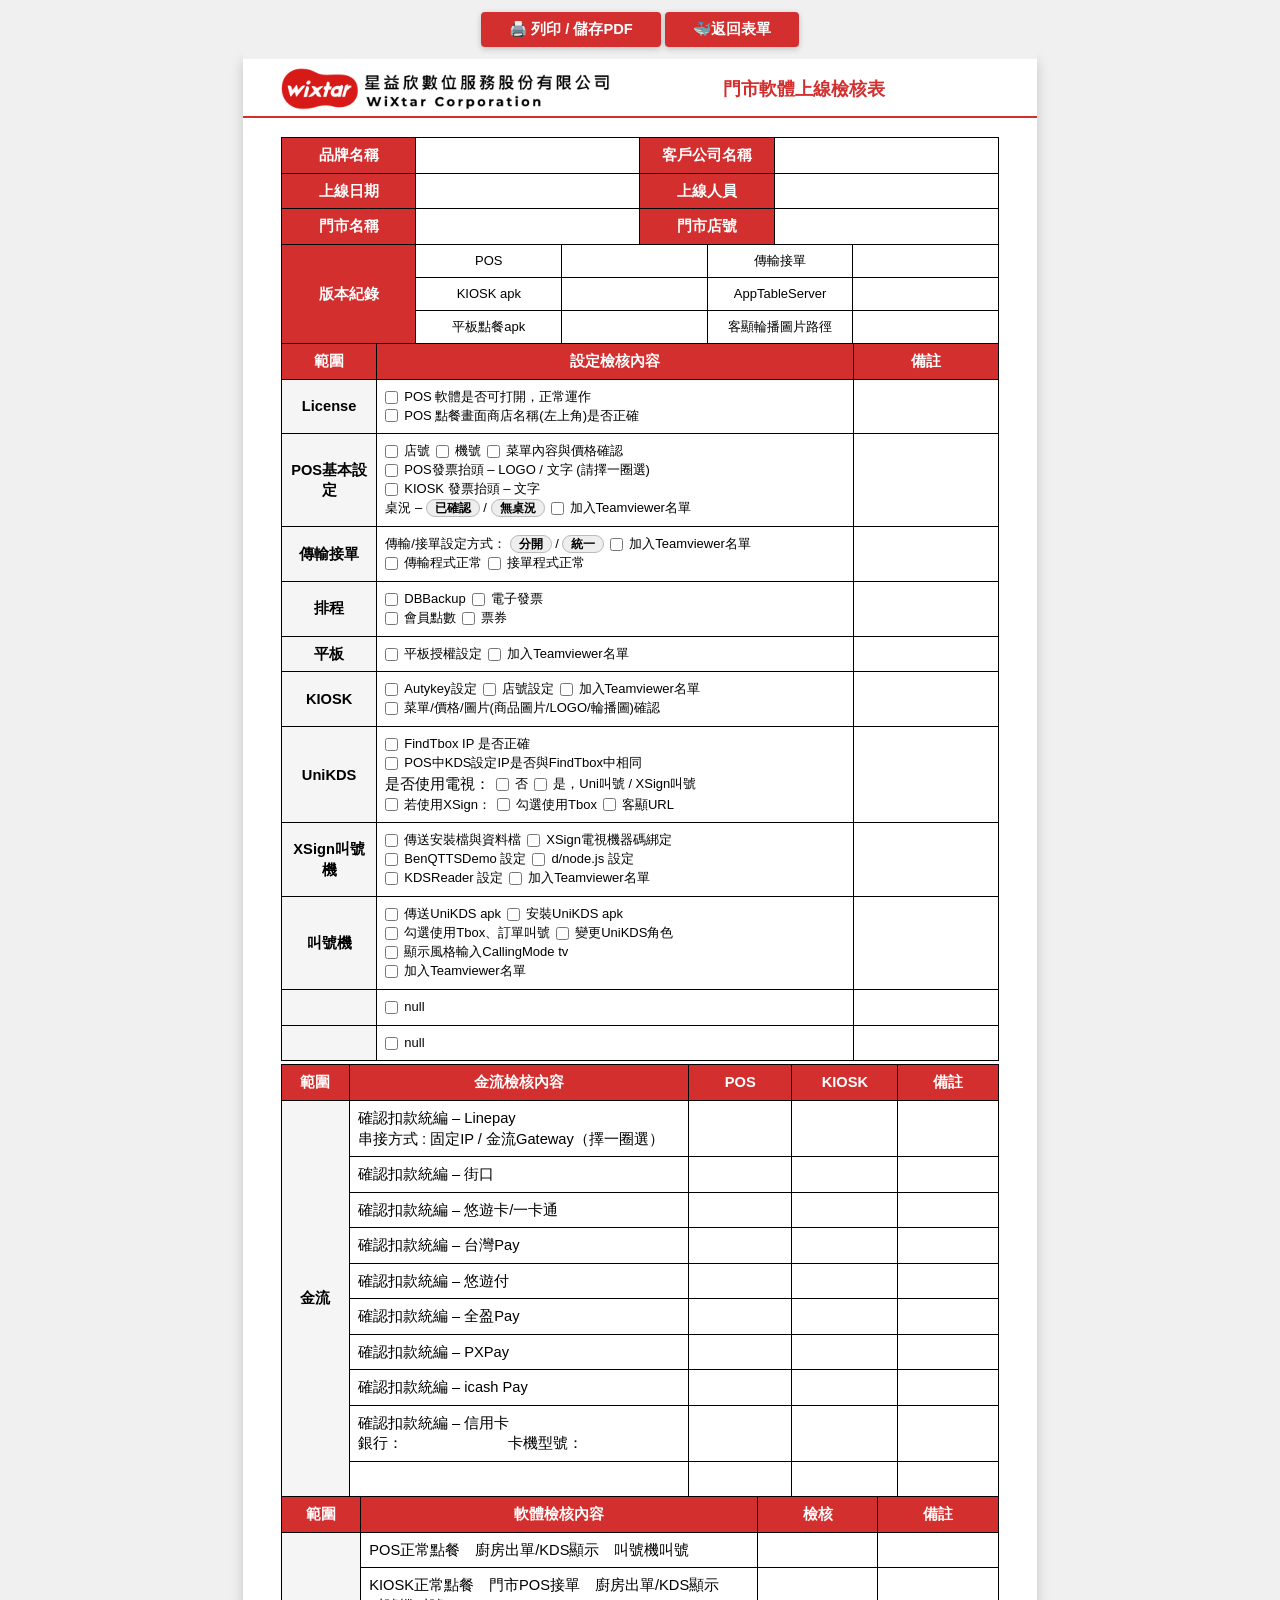
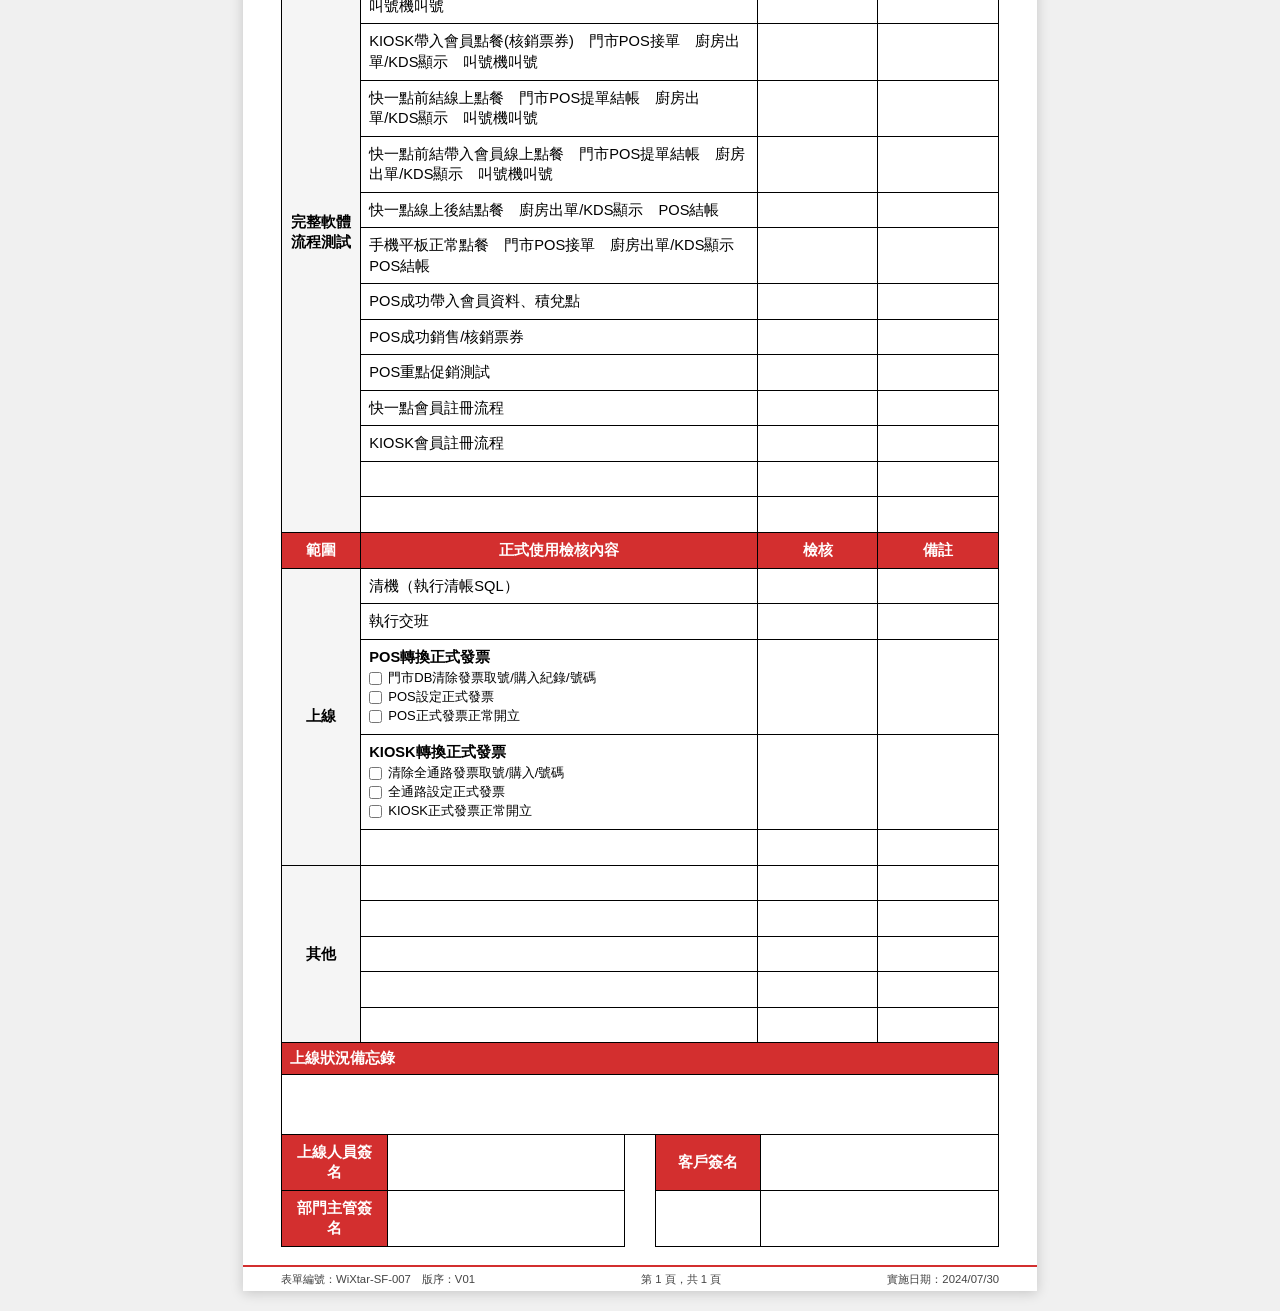
==== commit a0b694bf: "20260303調整" ====
--- a/index.html
+++ b/index.html
@@ -8,250 +8,445 @@
 </head>
 <body>
 
-  <div class="Checklist">
-    <table class="print-container">
-      <thead>
-        <tr>
-          <td>
-            <div class="title">
-              <img src="./圖片1.png" class="title-icon" />
-              <h1>門市軟體上線檢核表</h1>
+
+<div class="btn-bar">
+  <button class="btn btn-print" onclick="window.print()">🖨️ 列印 / 儲存PDF</button>
+  <button class="btn btn-forms">🐳返回表單</button>
+</div>
+
+<div class="Checklist">
+  <table class="print-container">
+
+    <!-- ===== 頁首（每頁重複） ===== -->
+    <thead>
+      <tr>
+        <td>
+          <div class="title">
+            <img src="./圖片1.png" class="title-icon" />
+            <h1>門市軟體上線檢核表</h1>
+          </div>
+        </td>
+      </tr>
+    </thead>
+
+    <!-- ===== 頁尾（每頁重複） ===== -->
+    <tfoot>
+      <tr>
+        <td>
+          <footer class="form-footer">
+            <div class="footer-left">表單編號：WiXtar-SF-007　版序：V01</div>
+            <div class="footer-center">
+              第 <span class="current-page">1</span> 頁，共 <span class="total-pages">1</span> 頁
             </div>
-          </td>
-        </tr>
-      </thead>
-      <tbody>
-        <tr>
-          <td>
-            <div class="Checklist-table">
-              <table border="1" class="table-full">
-                <tr>
-                  <td class="label-cell">品牌名稱</td> 
-                  <td class="content-cell" id="BrandName"></td><!--BrandName-->
-                  <td class="label-cell">客戶公司名稱</td>
-                  <td class="content-cell" id="CompanyName"></td><!--CompanyName-->
-                </tr>
-                <tr>
-                  <td class="label-cell">上線日期</td>
-                  <td class="content-cell" id="date"></td><!--date-->
-                  <td class="label-cell">上線人員</td>
-                  <td class="content-cell" id="personnel"></td><!--personnel-->
-                </tr>
-                <tr>
-                  <td class="label-cell">門市名稱</td>
-                  <td class="content-cell" id="StoreName"></td><!--StoreName-->
-                  <td class="label-cell">門市店號</td>
-                  <td class="content-cell" id="StoreNumber"></td><!--StoreNumber-->
-                </tr>
-              </table>
-
-              <table class="table-full table-v">
-                <tr>
-                  <td class="label" rowspan="3">版本紀錄</td>
-                  <td class="content-name">POS</td>
-                  <td class="content-val" id="POSVersion"></td> <!--POSVersion-->
-                  <td class="content-name">傳輸接單</td>
-                  <td class="content-val" id="TransferSweborderVersion"></td> <!--Transfer&weborderVersion-->
-                </tr>
-                <tr>
-                  <td class="content-name">KIOSK apk</td>
-                  <td class="content-val" id="KIOSKVersion"></td> <!--KIOSKVersion-->
-                  <td class="content-name">AppTableServer</td>
-                  <td class="content-val" id="ApptableVersion"></td> <!--APPtableVersion-->
-                </tr>
-                <tr>
-                  <td class="content-name">平板點餐apk</td>
-                  <td class="content-val" id="orderingApkVersion"></td> <!--orderingApkVersion-->
-                  <td class="content-name">客顯輪播圖片路徑</td>
-                  <td class="content-val" id="customerDisplayPath"></td><!--customerDisplayPath-->
-                </tr>
-              </table>
-
-              <table class="table-full item-table">
-                <tr class="header-row">
-                  <td class="scope">範圍</td>
-                  <td class="detail">設定檢核內容</td>
-                  <td class="label-cell2">備註</td>
-                </tr>
-                
-                <tr>
-                  <td class="POS-header" rowspan="1">License</td>
-                  <td class="POS-content">
-                    <div class="checkbox-item"><input type="checkbox" id="check1" /><label for="check1">POS 軟體是否可打開，正常運作</label></div>
-                    <div class="checkbox-item"><input type="checkbox" id="check2" /><label for="check2">POS 點餐畫面商店名稱(左上角)是否正確</label></div>
-                  </td>
-                  <td class="empty-cell"></td>
-                </tr>
-
-                <tr>
-                  <td class="POS-header">POS基本設定</td>
-                  <td class="POS-content">
-                    <div class="checkbox-item">
-                      <input type="checkbox" id="check3" /><label for="check3">店號</label>
-                      <input type="checkbox" id="check4" /><label for="check4">機號</label>
-                      <input type="checkbox" id="check5" /><label for="check5">菜單內容與價格確認</label>
-                    </div>
-                    <div class="checkbox-item"><input type="checkbox" id="check6"/><label for="check6">POS發票抬頭 – LOGO / 文字 (請擇一圈選)</label></div>
-                    <div class="checkbox-item"><input type="checkbox" id="check7" /><label for="check7">KIOSK 發票抬頭 – 文字</label></div>
-                    <div class="checkbox-item">
-                        <input type="checkbox" id="check8"/>
-                        <label for="check8">桌況-
-                            <span id="labelConfirmed" class="status-pill">已確認</span> / 
-                            <span id="labelNoTable" class="status-pill">無桌況</span>
-                        </label>
-                        <input type="checkbox" id="check9" /><label for="check9">加入Teamviewer名單</label>
-                    </div>
-                  </td>
-                  <td class="empty-cell"></td>
-                </tr>
-
-                <tr>
-                  <td class="POS-header">傳輸接單</td>
-                  <td class="POS-content">
-                    <div class="checkbox-item">
-                        <input type="checkbox" id="check10"/>
-                        <label for="check10">傳輸/接單設定方式：
-                            <span id="Separate" class="status-pill">分開</span> / 
-                            <span id="Together" class="status-pill">統一</span>
-                        </label>
-                        <input type="checkbox" id="check11" /><label for="check11">加入Teamviewer名單</label>
-                    </div>
-                    <div class="checkbox-item">
-                      <input type="checkbox" id="check12" /><label for="check12">傳輸程式正常</label>
-                      <input type="checkbox" id="check13" /><label for="check13">接單程式正常</label></div>
-                  </td>
-                  <td class="empty-cell"></td>
-                </tr>
-
-                <tr>
-                  <td class="POS-header">排程</td>
-                  <td class="POS-content">
-                    <div class="checkbox-item">
-                      <input type="checkbox" id="check14" /><label for="check14">DBBackup</label>
-                      <input type="checkbox" id="check15" /><label for="check15">電子發票</label>
-                    </div>
-                    <div class="checkbox-item">
-                      <input type="checkbox" id="check16" /><label for="check16">會員點數</label>
-                      <input type="checkbox" id="check17" /><label for="check17">票券</label>
-                    </div>
-                  </td>
-                  <td class="empty-cell"></td>
-                </tr>
-
-                <tr>
-                  <td class="POS-header">平板</td>
-                  <td class="POS-content">
-                    <div class="checkbox-item">
-                      <input type="checkbox" id="check18" /><label for="check18">平板授權設定</label>
-                      <input type="checkbox" id="check19" /><label for="check19">加入Teamviewer名單</label>
-                    </div>
-                  </td>
-                  <td class="empty-cell"></td>
-                </tr>
-
-                <tr>
-                  <td class="POS-header">KIOSK</td>
-                  <td class="POS-content">
-                    <div class="checkbox-item">
-                      <input type="checkbox" id="check20" /><label for="check20">Autykey設定</label>
-                      <input type="checkbox" id="check21" /><label for="check21">店號設定</label>
-                      <input type="checkbox" id="check22" /><label for="check22">加入Teamviewer名單</label>
-                    </div>
-                    <div class="checkbox-item"><input type="checkbox" id="check23" /><label for="check23">菜單/價格/圖片(商品圖片/LOGO/輪播圖)確認</label></div>
-                  </td>
-                  <td class="empty-cell"></td>
-                </tr>
-
-                <tr>
-                  <td class="POS-header">UniKDS</td>
-                  <td class="POS-content">
-                    <div class="checkbox-item"><input type="checkbox" id="check24" /><label for="check24">FindTbox IP 是否正確</label></div>
-                    <div class="checkbox-item"><input type="checkbox" id="check25" /><label for="check25">POS中KDS設定IP是否與FindTbox中相同</label></div>
-                    <div class="checkbox-item">是否使用電視：
-                      <input type="checkbox" id="check26" /><label for="check26">否</label>
-                      <input type="checkbox" id="check27" /><label for="check27">是，Uni叫號 / XSign叫號</label>
-                    </div>
-                    <div class="checkbox-item">
-                      <input type="checkbox" id="check28" /><label for="check28">若使用XSign : </label>
-                      <input type="checkbox" id="check29" /><label for="check29">勾選使用Tbox</label>
-                      <input type="checkbox" id="check30" /><label for="check30">客顯URL</label>
-                    </div>
-                  </td>
-                  <td class="empty-cell"></td>
-                </tr>
-
-                <tr>
-                  <td class="POS-header">XSign叫號機</td>
-                  <td class="POS-content">
-                    <div class="checkbox-item">
-                      <input type="checkbox" id="check31" /><label for="check31">傳送安裝檔與資料檔</label>
-                      <input type="checkbox" id="check32" /><label for="check32">XSign電視機器碼綁定</label>
-                    </div>
-                    <div class="checkbox-item">
-                      <input type="checkbox" id="check33" /><label for="check33">BenQTTSDemo 設定</label>
-                      <input type="checkbox" id="check34" /><label for="check34">d/node.js 設定</label>
-                    </div>
-                    <div class="checkbox-item">
-                      <input type="checkbox" id="check35" /><label for="check35">KDSReader 設定</label>
-                      <input type="checkbox" id="check36" /><label for="check36">加入Teamviewer名單</label>
-                    </div>
-                  </td>
-                  <td class="empty-cell"></td>
-                </tr>
-
-                <tr>
-                  <td class="POS-header">叫號機</td>
-                  <td class="POS-content">
-                    <div class="checkbox-item">
-                      <input type="checkbox" id="check37" /><label for="check37">傳送UniKDS apk</label>
-                      <input type="checkbox" id="check38" /><label for="check38">安裝UniKDS apk</label>
-                    </div>
-                    <div class="checkbox-item">
-                      <input type="checkbox" id="check39" /><label for="check39">勾選使用Tbox、訂單叫號</label>
-                      <input type="checkbox" id="check40" /><label for="check40">變更UniKDS角色</label>
-                    </div>
-                    <div class="checkbox-item"><input type="checkbox" id="check41" /><label for="check41">顯示風格輸入CallingMode tv</label></div>
-                    <div class="checkbox-item"><input type="checkbox" id="check42" /><label for="check42">加入Teamviewer名單</label></div>
-                  </td>
-                  <td class="empty-cell"></td>
-                </tr>
-
-                <tr>
-                  <td class="POS-header"></td>
-                  <td class="POS-content"><div class="checkbox-item"><input type="checkbox" id="check43" /><label for="check43">null</label></div></td>
-                  <td class="empty-cell"></td>
-                </tr>
-                <tr>
-                  <td class="POS-header"></td>
-                  <td class="POS-content"><div class="checkbox-item"><input type="checkbox" id="check44" /><label for="check44">null</label></div></td>
-                  <td class="empty-cell"></td>
-                </tr>
-              </table>
-            </div>
-          </td>
-        </tr>
-      </tbody>
-      <tfoot>
-        <tr>
-          <td>
-            <footer class="form-footer">
-              <div class="footer-left">
-                表單編號：WiXtar-SF-007　版序：V01
-              </div>
-              <div class="footer-center">
-                第 <span class="current-page">1</span> 頁，共 <span class="total-pages">1</span> 頁
-              </div>
-              <div class="footer-right">
-                實施日期：2024/07/30
-              </div>
-              </footer>
-            </footer>
-          </td>
-        </tr>
-      </tfoot>
-      <!---第二頁--->
-    </table>
-    <script src="./pageB.js"></script>
-  </div>
+            <div class="footer-right">實施日期：2024/07/30</div>
+          </footer>
+        </td>
+      </tr>
+    </tfoot>
+
+    <!-- ===== 主內容 ===== -->
+    <tbody>
+      <tr>
+        <td>
+          <div class="Checklist-table">
+
+            <!-- ── 基本資訊 ── -->
+            <table>
+              <tr>
+                <td class="label-cell">品牌名稱</td>
+                <td class="content-cell" id="BrandName"></td>
+                <td class="label-cell">客戶公司名稱</td>
+                <td class="content-cell" id="CompanyName"></td>
+              </tr>
+              <tr>
+                <td class="label-cell">上線日期</td>
+                <td class="content-cell" id="date"></td>
+                <td class="label-cell">上線人員</td>
+                <td class="content-cell" id="personnel"></td>
+              </tr>
+              <tr>
+                <td class="label-cell">門市名稱</td>
+                <td class="content-cell" id="StoreName"></td>
+                <td class="label-cell">門市店號</td>
+                <td class="content-cell" id="StoreNumber"></td>
+              </tr>
+            </table>
+
+            <!-- ── 版本紀錄 ── -->
+            <table class="table-v">
+              <tr>
+                <td class="label" rowspan="3">版本紀錄</td>
+                <td class="content-name">POS</td>
+                <td class="content-val" id="POSVersion"></td>
+                <td class="content-name">傳輸接單</td>
+                <td class="content-val" id="TransferSweborderVersion"></td>
+              </tr>
+              <tr>
+                <td class="content-name">KIOSK apk</td>
+                <td class="content-val" id="KIOSKVersion"></td>
+                <td class="content-name">AppTableServer</td>
+                <td class="content-val" id="ApptableVersion"></td>
+              </tr>
+              <tr>
+                <td class="content-name">平板點餐apk</td>
+                <td class="content-val" id="orderingApkVersion"></td>
+                <td class="content-name">客顯輪播圖片路徑</td>
+                <td class="content-val" id="customerDisplayPath"></td>
+              </tr>
+            </table>
+
+            <!-- ── 設定檢核 ── -->
+            <table class="item-table">
+              <!-- 表頭 -->
+              <tr class="header-row">
+                <td class="scope">範圍</td>
+                <td class="detail">設定檢核內容</td>
+                <td class="label-cell2">備註</td>
+              </tr>
+
+              <!-- License -->
+              <tr>
+                <td class="POS-header">License</td>
+                <td class="POS-content">
+                  <div class="checkbox-item">
+                    <input type="checkbox" id="check1" /><label for="check1">POS 軟體是否可打開，正常運作</label>
+                  </div>
+                  <div class="checkbox-item">
+                    <input type="checkbox" id="check2" /><label for="check2">POS 點餐畫面商店名稱(左上角)是否正確</label>
+                  </div>
+                </td>
+                <td class="empty-cell"></td>
+              </tr>
+
+              <!-- POS基本設定 -->
+              <tr>
+                <td class="POS-header">POS基本設定</td>
+                <td class="POS-content">
+                  <div class="checkbox-item">
+                    <input type="checkbox" id="check3" /><label for="check3">店號</label>
+                    <input type="checkbox" id="check4" /><label for="check4">機號</label>
+                    <input type="checkbox" id="check5" /><label for="check5">菜單內容與價格確認</label>
+                  </div>
+                  <div class="checkbox-item">
+                    <input type="checkbox" id="check6" /><label for="check6">POS發票抬頭 – LOGO / 文字 (請擇一圈選)</label>
+                  </div>
+                  <div class="checkbox-item">
+                    <input type="checkbox" id="check7" /><label for="check7">KIOSK 發票抬頭 – 文字</label>
+                  </div>
+                  <div class="checkbox-item">
+                    <input type="checkbox" id="check8" />
+                    <label for="check8">桌況 –
+                      <span id="labelConfirmed" class="status-pill">已確認</span> /
+                      <span id="labelNoTable"   class="status-pill">無桌況</span>
+                    </label>
+                    <input type="checkbox" id="check9" /><label for="check9">加入Teamviewer名單</label>
+                  </div>
+                </td>
+                <td class="empty-cell"></td>
+              </tr>
+
+              <!-- 傳輸接單 -->
+              <tr>
+                <td class="POS-header">傳輸接單</td>
+                <td class="POS-content">
+                  <div class="checkbox-item">
+                    <input type="checkbox" id="check10" />
+                    <label for="check10">傳輸/接單設定方式：
+                      <span id="Separate" class="status-pill">分開</span> /
+                      <span id="Together" class="status-pill">統一</span>
+                    </label>
+                    <input type="checkbox" id="check11" /><label for="check11">加入Teamviewer名單</label>
+                  </div>
+                  <div class="checkbox-item">
+                    <input type="checkbox" id="check12" /><label for="check12">傳輸程式正常</label>
+                    <input type="checkbox" id="check13" /><label for="check13">接單程式正常</label>
+                  </div>
+                </td>
+                <td class="empty-cell"></td>
+              </tr>
+
+              <!-- 排程 -->
+              <tr>
+                <td class="POS-header">排程</td>
+                <td class="POS-content">
+                  <div class="checkbox-item">
+                    <input type="checkbox" id="check14" /><label for="check14">DBBackup</label>
+                    <input type="checkbox" id="check15" /><label for="check15">電子發票</label>
+                  </div>
+                  <div class="checkbox-item">
+                    <input type="checkbox" id="check16" /><label for="check16">會員點數</label>
+                    <input type="checkbox" id="check17" /><label for="check17">票券</label>
+                  </div>
+                </td>
+                <td class="empty-cell"></td>
+              </tr>
+
+              <!-- 平板 -->
+              <tr>
+                <td class="POS-header">平板</td>
+                <td class="POS-content">
+                  <div class="checkbox-item">
+                    <input type="checkbox" id="check18" /><label for="check18">平板授權設定</label>
+                    <input type="checkbox" id="check19" /><label for="check19">加入Teamviewer名單</label>
+                  </div>
+                </td>
+                <td class="empty-cell"></td>
+              </tr>
+
+              <!-- KIOSK -->
+              <tr>
+                <td class="POS-header">KIOSK</td>
+                <td class="POS-content">
+                  <div class="checkbox-item">
+                    <input type="checkbox" id="check20" /><label for="check20">Autykey設定</label>
+                    <input type="checkbox" id="check21" /><label for="check21">店號設定</label>
+                    <input type="checkbox" id="check22" /><label for="check22">加入Teamviewer名單</label>
+                  </div>
+                  <div class="checkbox-item">
+                    <input type="checkbox" id="check23" /><label for="check23">菜單/價格/圖片(商品圖片/LOGO/輪播圖)確認</label>
+                  </div>
+                </td>
+                <td class="empty-cell"></td>
+              </tr>
+
+              <!-- UniKDS -->
+              <tr>
+                <td class="POS-header">UniKDS</td>
+                <td class="POS-content">
+                  <div class="checkbox-item">
+                    <input type="checkbox" id="check24" /><label for="check24">FindTbox IP 是否正確</label>
+                  </div>
+                  <div class="checkbox-item">
+                    <input type="checkbox" id="check25" /><label for="check25">POS中KDS設定IP是否與FindTbox中相同</label>
+                  </div>
+                  <div class="checkbox-item">
+                    是否使用電視：
+                    <input type="checkbox" id="check26" /><label for="check26">否</label>
+                    <input type="checkbox" id="check27" /><label for="check27">是，Uni叫號 / XSign叫號</label>
+                  </div>
+                  <div class="checkbox-item">
+                    <input type="checkbox" id="check28" /><label for="check28">若使用XSign：</label>
+                    <input type="checkbox" id="check29" /><label for="check29">勾選使用Tbox</label>
+                    <input type="checkbox" id="check30" /><label for="check30">客顯URL</label>
+                  </div>
+                </td>
+                <td class="empty-cell"></td>
+              </tr>
+
+              <!-- XSign叫號機 -->
+              <tr>
+                <td class="POS-header">XSign叫號機</td>
+                <td class="POS-content">
+                  <div class="checkbox-item">
+                    <input type="checkbox" id="check31" /><label for="check31">傳送安裝檔與資料檔</label>
+                    <input type="checkbox" id="check32" /><label for="check32">XSign電視機器碼綁定</label>
+                  </div>
+                  <div class="checkbox-item">
+                    <input type="checkbox" id="check33" /><label for="check33">BenQTTSDemo 設定</label>
+                    <input type="checkbox" id="check34" /><label for="check34">d/node.js 設定</label>
+                  </div>
+                  <div class="checkbox-item">
+                    <input type="checkbox" id="check35" /><label for="check35">KDSReader 設定</label>
+                    <input type="checkbox" id="check36" /><label for="check36">加入Teamviewer名單</label>
+                  </div>
+                </td>
+                <td class="empty-cell"></td>
+              </tr>
+
+              <!-- 叫號機 -->
+              <tr>
+                <td class="POS-header">叫號機</td>
+                <td class="POS-content">
+                  <div class="checkbox-item">
+                    <input type="checkbox" id="check37" /><label for="check37">傳送UniKDS apk</label>
+                    <input type="checkbox" id="check38" /><label for="check38">安裝UniKDS apk</label>
+                  </div>
+                  <div class="checkbox-item">
+                    <input type="checkbox" id="check39" /><label for="check39">勾選使用Tbox、訂單叫號</label>
+                    <input type="checkbox" id="check40" /><label for="check40">變更UniKDS角色</label>
+                  </div>
+                  <div class="checkbox-item">
+                    <input type="checkbox" id="check41" /><label for="check41">顯示風格輸入CallingMode tv</label>
+                  </div>
+                  <div class="checkbox-item">
+                    <input type="checkbox" id="check42" /><label for="check42">加入Teamviewer名單</label>
+                  </div>
+                </td>
+                <td class="empty-cell"></td>
+              </tr>
+
+              <!-- 空白備用列 -->
+              <tr>
+                <td class="POS-header"></td>
+                <td class="POS-content">
+                  <div class="checkbox-item"><input type="checkbox" id="check43" /><label for="check43">null</label></div>
+                </td>
+                <td class="empty-cell"></td>
+              </tr>
+              <tr>
+                <td class="POS-header"></td>
+                <td class="POS-content">
+                  <div class="checkbox-item"><input type="checkbox" id="check44" /><label for="check44">null</label></div>
+                </td>
+                <td class="empty-cell"></td>
+              </tr>
+
+            </table>
+            <!-- ════════════════════════════════
+                 第二頁：金流檢核 + 軟體流程測試
+                 ════════════════════════════════ -->
+
+            <!-- ── 金流檢核 ── -->
+            <table class="section-gap-page">
+              <tr class="header-row">
+                <td class="scope">範圍</td>
+                <td class="detail">金流檢核內容</td>
+                <td class="label-cell2">POS</td>
+                <td class="label-cell2">KIOSK</td>
+                <td class="label-cell2">備註</td>
+              </tr>
+              <tr>
+                <td class="POS-header" rowspan="10">金流</td>
+                <td class="POS-content">
+                  <div>確認扣款統編 – Linepay</div>
+                  <div>串接方式 : 固定IP / 金流Gateway（擇一圈選）</div>
+                </td>
+                <td class="col-check"></td><td class="col-check"></td><td class="empty-cell"></td>
+              </tr>
+              <tr><td class="POS-content">確認扣款統編 – 街口</td><td class="col-check"></td><td class="col-check"></td><td class="empty-cell"></td></tr>
+              <tr><td class="POS-content">確認扣款統編 – 悠遊卡/一卡通</td><td class="col-check"></td><td class="col-check"></td><td class="empty-cell"></td></tr>
+              <tr><td class="POS-content">確認扣款統編 – 台灣Pay</td><td class="col-check"></td><td class="col-check"></td><td class="empty-cell"></td></tr>
+              <tr><td class="POS-content">確認扣款統編 – 悠遊付</td><td class="col-check"></td><td class="col-check"></td><td class="empty-cell"></td></tr>
+              <tr><td class="POS-content">確認扣款統編 – 全盈Pay</td><td class="col-check"></td><td class="col-check"></td><td class="empty-cell"></td></tr>
+              <tr><td class="POS-content">確認扣款統編 – PXPay</td><td class="col-check"></td><td class="col-check"></td><td class="empty-cell"></td></tr>
+              <tr><td class="POS-content">確認扣款統編 – icash Pay</td><td class="col-check"></td><td class="col-check"></td><td class="empty-cell"></td></tr>
+              <tr>
+                <td class="POS-content">
+                  <div>確認扣款統編 – 信用卡</div>
+                  <div>銀行：　　　　　　　卡機型號：</div>
+                </td>
+                <td class="col-check"></td><td class="col-check"></td><td class="empty-cell"></td>
+              </tr>
+              <tr><td class="POS-content">&nbsp;</td><td class="col-check"></td><td class="col-check"></td><td class="empty-cell"></td></tr>
+            </table>
+
+            <!-- ── 軟體流程測試 ── -->
+            <table>
+              <tr class="header-row">
+                <td class="scope">範圍</td>
+                <td class="detail">軟體檢核內容</td>
+                <td class="label-cell2">檢核</td>
+                <td class="label-cell2">備註</td>
+              </tr>
+              <tr>
+                <td class="POS-header" rowspan="14">完整軟體<br>流程測試</td>
+                <td class="POS-content">POS正常點餐　廚房出單/KDS顯示　叫號機叫號</td>
+                <td class="col-check-wide"></td><td class="empty-cell"></td>
+              </tr>
+              <tr><td class="POS-content-1">KIOSK正常點餐　門市POS接單　廚房出單/KDS顯示　叫號機叫號</td><td class="col-check-wide"></td><td class="empty-cell"></td></tr>
+              <tr><td class="POS-content">KIOSK帶入會員點餐(核銷票券)　門市POS接單　廚房出單/KDS顯示　叫號機叫號</td><td class="col-check-wide"></td><td class="empty-cell"></td></tr>
+              <tr><td class="POS-content">快一點前結線上點餐　門市POS提單結帳　廚房出單/KDS顯示　叫號機叫號</td><td class="col-check-wide"></td><td class="empty-cell"></td></tr>
+              <tr><td class="POS-content">快一點前結帶入會員線上點餐　門市POS提單結帳　廚房出單/KDS顯示　叫號機叫號</td><td class="col-check-wide"></td><td class="empty-cell"></td></tr>
+              <tr><td class="POS-content">快一點線上後結點餐　廚房出單/KDS顯示　POS結帳</td><td class="col-check-wide"></td><td class="empty-cell"></td></tr>
+              <tr><td class="POS-content">手機平板正常點餐　門市POS接單　廚房出單/KDS顯示　POS結帳</td><td class="col-check-wide"></td><td class="empty-cell"></td></tr>
+              <tr><td class="POS-content">POS成功帶入會員資料、積兌點</td><td class="col-check-wide"></td><td class="empty-cell"></td></tr>
+              <tr><td class="POS-content">POS成功銷售/核銷票券</td><td class="col-check-wide"></td><td class="empty-cell"></td></tr>
+              <tr><td class="POS-content">POS重點促銷測試</td><td class="col-check-wide"></td><td class="empty-cell"></td></tr>
+              <tr><td class="POS-content">快一點會員註冊流程</td><td class="col-check-wide"></td><td class="empty-cell"></td></tr>
+              <tr><td class="POS-content">KIOSK會員註冊流程</td><td class="col-check-wide"></td><td class="empty-cell"></td></tr>
+              <tr><td class="POS-content">&nbsp;</td><td class="col-check-wide"></td><td class="empty-cell"></td></tr>
+              <tr><td class="POS-content">&nbsp;</td><td class="col-check-wide"></td><td class="empty-cell"></td></tr>
+            </table>
+
+
+            <!-- ════════════════════════════════
+                 第三頁：正式使用檢核 + 備忘錄 + 簽名
+                 ════════════════════════════════ -->
+
+            <!-- ── 正式使用檢核 ── -->
+            <table>
+              <tr class="header-row">
+                <td class="scope">範圍</td>
+                <td class="detail">正式使用檢核內容</td>
+                <td class="label-cell2">檢核</td>
+                <td class="label-cell2">備註</td>
+              </tr>
+              <tr>
+                <td class="POS-header" rowspan="5">上線</td>
+                <td class="POS-content">清機（執行清帳SQL）</td>
+                <td class="col-check-wide"></td><td class="empty-cell"></td>
+              </tr>
+              <tr>
+                <td class="POS-content">執行交班</td>
+                <td class="col-check-wide"></td><td class="empty-cell"></td>
+              </tr>
+              <tr>
+                <td class="POS-content">
+                  <div style="font-weight:bold;margin-bottom:3px;">POS轉換正式發票</div>
+                  <div class="checkbox-item"><input type="checkbox" id="check45" /><label for="check45">門市DB清除發票取號/購入紀錄/號碼</label></div>
+                  <div class="checkbox-item"><input type="checkbox" id="check46" /><label for="check46">POS設定正式發票</label></div>
+                  <div class="checkbox-item"><input type="checkbox" id="check47" /><label for="check47">POS正式發票正常開立</label></div>
+                </td>
+                <td class="col-check-wide"></td><td class="empty-cell"></td>
+              </tr>
+              <tr>
+                <td class="POS-content">
+                  <div style="font-weight:bold;margin-bottom:3px;">KIOSK轉換正式發票</div>
+                  <div class="checkbox-item"><input type="checkbox" id="check48" /><label for="check48">清除全通路發票取號/購入/號碼</label></div>
+                  <div class="checkbox-item"><input type="checkbox" id="check49" /><label for="check49">全通路設定正式發票</label></div>
+                  <div class="checkbox-item"><input type="checkbox" id="check50" /><label for="check50">KIOSK正式發票正常開立</label></div>
+                </td>
+                <td class="col-check-wide"></td><td class="empty-cell"></td>
+              </tr>
+              <tr><td class="POS-content">&nbsp;</td><td class="col-check-wide"></td><td class="empty-cell"></td></tr>
+
+              <tr>
+                <td class="POS-header" rowspan="5">其他</td>
+                <td class="POS-content">&nbsp;</td><td class="col-check-wide"></td><td class="empty-cell"></td>
+              </tr>
+              <tr><td class="POS-content">&nbsp;</td><td class="col-check-wide"></td><td class="empty-cell"></td></tr>
+              <tr><td class="POS-content">&nbsp;</td><td class="col-check-wide"></td><td class="empty-cell"></td></tr>
+              <tr><td class="POS-content">&nbsp;</td><td class="col-check-wide"></td><td class="empty-cell"></td></tr>
+              <tr><td class="POS-content">&nbsp;</td><td class="col-check-wide"></td><td class="empty-cell"></td></tr>
+            </table>
+
+            <!-- ── 上線狀況備忘錄 ── -->
+            <table>
+              <tr>
+                <td class="scope" colspan="4" style="text-align:left;padding:5px 8px;">上線狀況備忘錄</td>
+              </tr>
+              <tr>
+                <td colspan="4" style="height:60px;vertical-align:top;">&nbsp;</td>
+              </tr>
+            </table>
+
+            <!-- ── 簽名區 ── -->
+            <table class="sig-table">
+              <tr>
+                <td class="label-cell sig-label">上線人員簽名</td>
+                <td class="sig-value"></td>
+                <td class="sig-spacer"></td>
+                <td class="label-cell sig-label">客戶簽名</td>
+                <td class="sig-value"></td>
+              </tr>
+              <tr>
+                <td class="label-cell sig-label">部門主管簽名</td>
+                <td class="sig-value"></td>
+                <td class="sig-spacer"></td>
+                <td></td>
+                <td></td>
+              </tr>
+            </table>
+
+          </div><!-- end Checklist-table -->
+        </td>
+      </tr>
+    </tbody>
+
+  </table>
+
+  <script src="./pageB.js"></script>
+</div>
+
 </body>
 </html>
--- a/app.css
+++ b/app.css
@@ -1,212 +1,310 @@
+/* ========== Reset ========== */
+* {
+  box-sizing: border-box;
+  margin: 0;
+  padding: 0;
+}
+
 body {
-  margin: 0;
+  font-family: "Microsoft JhengHei", "PingFang TC", "Noto Sans TC", sans-serif;
+  font-size: 11pt;
+  background: #f0f0f0;
   display: flex;
-  justify-content: center;
+  flex-direction: column;
+  align-items: center;
   min-height: 100vh;
 }
 
-/* --- 核心優化：移除外層干擾 --- */
+/* ========== 列印按鈕（最上方，列印時隱藏） ========== */
+.btn-bar {
+  width: 210mm;
+  text-align: center;
+  padding: 12px 0;
+  background: #f0f0f0;
+  position: sticky;
+  top: 0;
+  z-index: 100;
+}
+
+.btn-print , .btn-forms{
+  padding: 8px 28px;
+  background: #d32f2f;
+  color: #fff;
+  border: none;
+  border-radius: 4px;
+  font-size: 11pt;
+  font-weight: bold;
+  cursor: pointer;
+  font-family: inherit;
+  box-shadow: 0 2px 6px rgba(0,0,0,0.2);
+}
+
+.btn-print:hover {
+  background: #b71c1c;
+}
+
+/* ========== 主容器 ========== */
+.Checklist {
+  width: 210mm;
+  background: #fff;
+  box-shadow: 0 2px 12px rgba(0, 0, 0, 0.18);
+  margin-bottom: 20px;
+}
+
+/* ========== 列印大框架表格 ========== */
 .print-container {
   width: 100%;
   border-collapse: collapse;
-  border: none; /* 移除最外層邊框 */
-}
-
-/* 確保大表格內部的儲存格不顯示邊框 */
+  border: none;
+}
+
+/* thead / tfoot 外框儲存格不顯示邊框 */
 .print-container > thead > tr > td,
-.print-container > tbody > tr > td,
-.print-container > tfoot > tr > td {
-  border: none !important; 
-}
-
+.print-container > tfoot > tr > td,
+.print-container > tbody > tr > td {
+  border: none !important;
+  padding: 0;
+}
+
+/* ========== 頁首樣式 ========== */
 .title {
-  text-align: center;
   display: flex;
   align-items: center;
   justify-content: space-between;
-  padding-bottom: 5px;
+  padding: 8px 10mm 6px 10mm;
+  border-bottom: 2px solid #d32f2f;
 }
 
 .title h1 {
-  display: block;
-  font-size: 20px;
+  font-size: 18px;
+  font-weight: bold;
+  color: #d32f2f;
   margin: 0;
+  flex: 1;
+  text-align: center;
 }
 
 .title-icon {
   width: 87mm;
   height: 11.4mm;
-}
-
-/* --- 內容表格樣式（保持您的格式） --- */
+  object-fit: contain;
+}
+
+/* ========== 頁尾樣式 ========== */
+.form-footer {
+  display: flex;
+  justify-content: space-between;
+  align-items: center;
+  padding: 5px 10mm;
+  border-top: 2px solid #d32f2f;
+  font-size: 8.5pt;
+  color: #444;
+}
+
+/* ========== 主內容區域 ========== */
+.Checklist-table {
+  padding: 5mm 10mm;
+}
+
+/* ========== 所有內容表格共用 ========== */
 table {
   width: 100%;
   border-collapse: collapse;
-  font-family: sans-serif;
-  margin-bottom: -1px; /* 避免銜接處線條加倍 */
-}
-
-/* 主容器定義 */
-.Checklist {
-  position: relative;  
-  padding-bottom: 20mm; 
-}
-
-/* 這裡定義所有內容表格的邊框 */
+  font-family: inherit;
+  margin-bottom: -1px;
+}
+
 .Checklist-table table td {
-  border: 1px solid #000000;
-  padding: 6px 8px;
-}
-
-/* 紅色表頭樣式 */
-.label-cell, .label, .scope, .detail, .label-cell2 {
+  border: 1px solid #000;
+  padding: 7px 8px;           
+  vertical-align: middle;
+  line-height: 1.4;
+}
+
+/* ========== 紅色表頭 ========== */
+.label-cell, .label, .scope, .detail, .label-cell2{
   background-color: #d32f2f !important;
   color: white !important;
   font-weight: bold;
   text-align: center;
 }
 
-/* 寬度設定 */
-.label-cell { width: 31.5mm; }
-.content-cell { width: 52.5mm;  text-align: center; }
-.label { width: 30.3mm; }
-.content { width: 33mm; font-size: 14px; }
-.scope { width: 20mm; }
-.detail { width: 100mm; }
-.label-cell2, .empty-cell { width: 28.1mm; }
-.POS-header { width: 20mm; font-weight: bold;   text-align: center;}
-.POS-content { width: 100mm; text-align: left; }
-.content-name{width: 31.5mm; font-size: 14px;  text-align: center;}
-.content-val{width: 31.5mm;  text-align: center;}
-
-/* --- Checkbox 優化排列 --- */
+/* ========== 欄寬設定 ========== */
+.label-cell   { width: 31.5mm; }
+.content-cell { width: 52.5mm; text-align: center; }
+.label        { width: 29.1mm; }
+.content      { width: 33mm;   font-size: 13px; }
+.scope        { width: 20mm; }
+.detail       { width: 100mm; }
+.label-cell2,
+.empty-cell   { width: 30.4mm; }
+.POS-header   { width: 20mm; font-weight: bold; text-align: center; background-color: #f5f5f5; }
+.POS-content  { text-align: left; }
+.content-name { width: 31.5mm; font-size: 13px; text-align: center; }
+.content-val  { width: 31.5mm; text-align: center; }
+
+/* ========== 頁間隔（跨頁區塊上方留白） ========== */
+.section-gap-page {
+  margin-top: 4px;
+}
+
+/* ========== 金流檢核：POS / KIOSK 檢核欄 ========== */
+.col-check {
+  width: 18mm;
+  text-align: center;
+  vertical-align: middle;
+}
+
+/* ========== 軟體/正式使用：單一檢核欄 ========== */
+.col-check-wide {
+  width: 22mm;
+  text-align: center;
+  vertical-align: middle;
+}
+
+/* ========== 簽名區 ========== */
+.sig-table td {
+  border: 1px solid #000;
+  padding: 5px 8px;
+  vertical-align: middle;
+}
+.sig-label {
+  background-color: #d32f2f !important;
+  color: white !important;
+  font-weight: bold;
+  text-align: center;
+  width: 28mm;
+}
+.sig-value {
+  height: 12mm;
+  min-width: 50mm;
+}
+.sig-spacer {
+  width: 8mm;
+  border: none !important;
+  background: transparent !important;
+}
+
+/* ========== Checkbox 排列 ========== */
 .checkbox-item {
   display: flex;
   align-items: center;
-  margin-right: 10px;
-  margin-top: 2px;
-  margin-bottom: 2px;
-  justify-content: flex-start;
+  flex-wrap: wrap;
+  gap: 2px 6px;
+  margin: 2px 0;
 }
 
 .checkbox-item input[type="checkbox"] {
   width: 13px;
   height: 13px;
-  margin-right: 4px;
   cursor: pointer;
+  flex-shrink: 0;
 }
 
 .checkbox-item label {
   font-size: 13px;
   cursor: pointer;
-  line-height: 1.2;
-  margin-right: 10px;
-}
-
+  line-height: 1.3;
+}
+
+/* ========== 狀態 Pill ========== */
 .status-pill {
   border-radius: 50px;
-  font-size: 14px;
-  font-weight: bold;
-  transition: all 0.3s ease;
-  color: #000000;
-  background-color: white;
-  margin: 0mm;
+  font-size: 12px;
+  font-weight: bold;
+  padding: 1px 8px;
+  transition: all 0.2s ease;
+  color: #000;
+  background-color: #eee;
+  border: 1px solid #bbb;
   cursor: pointer;
   user-select: none;
 }
 
-/* 已確認：亮紅燈 */
-.active-confirmed {
-  color: white;
-  background-color: #dc3545;
-  box-shadow: 0 0 10px rgba(220, 53, 69, 0.6);
-}
-
-/* 無桌況：亮紅燈 */
-.active-notable {
-  color: white;
-  background-color: #dc3545;
-  box-shadow: 0 0 10px rgba(220, 53, 69, 0.6);
-}
-
-/* 傳輸接單一起：亮紅燈 */
-.active-Separate {
-  color: white;
-  background-color: #dc3545;
-  box-shadow: 0 0 10px rgba(220, 53, 69, 0.6);
-}
-
-/* 傳輸接單分開：亮紅燈 */
+.active-confirmed,
+.active-notable,
+.active-Separate,
 .active-Together {
-  color: white;
-  background-color: #dc3545;
-  box-shadow: 0 0 10px rgba(220, 53, 69, 0.6);
-}
-
- #check8, #check10{
-    display: none;  
-}
-
-.content {
-  padding-bottom: 20mm; /* 預留 footer 空間 */
-}
-
-
-/* ===== Footer 固定在 A4 底部 ===== */
-.form-footer {
-  position: absolute;  
-  left: 0;
-  right: 0;
-  display: flex;
-  justify-content: space-between;
-  bottom: 15mm;
-}
-
-
+  color: white !important;
+  background-color: #d32f2f !important;
+  border-color: #d32f2f !important;
+  box-shadow: 0 0 6px rgba(211, 47, 47, 0.5);
+}
+
+/* 隱藏被 status-pill 取代的 checkbox */
+#check8, #check10 {
+  display: none;
+}
+
+/* ========== 列印設定 ========== */
 @media print {
-  /* 1. 強制重置 Flex 佈局，否則 thead 無法重複 */
   body, html {
     display: block !important;
-    width: 100%;
+    background: none;
     margin: 0;
     padding: 0;
   }
 
-  /* 2. 確保大框架是表格結構 */
- .print-container {
+  .btn-bar {
+    display: none !important;
+  }
+
+  .Checklist {
+    width: 100%;
+    box-shadow: none;
+    margin: 0;
+  }
+
+  .print-container {
     display: table !important;
   }
 
-  /* 強制頁首重複 */
   thead {
     display: table-header-group !important;
   }
 
   tfoot {
-    display: table-footer-group !important;  
-  }
-
-  /* 4. 避免內容在表格內部被截斷 */
+    display: table-footer-group !important;
+  }
+
   tr {
     page-break-inside: avoid;
   }
 
-  /* 5. 確保背景顏色（紅色表頭）能印出來 */
   * {
     -webkit-print-color-adjust: exact !important;
     print-color-adjust: exact !important;
   }
 
-  /*頁尾重複顯示*/
-  .form-footer {
-        position: fixed;   /* 改成 fixed，每頁都會顯示 */
-        bottom: 0;
-    }
-
   @page {
     size: A4;
     margin: 10mm;
-
-  }
-}
-
+  }
+}
+
+/* ========== 修訂紀錄 ==========
+  20260212 V01
+    1. CSS 調整
+    2. 新增主容器定義
+    3. 調整頁尾列印樣式
+    4. 調整 CSS 名稱錯誤問題
+
+  20260303 V02
+    1. 列印按鈕移至頁面最上方（sticky）
+    2. 移除 form-footer position:absolute/fixed，改由 tfoot 控制
+    3. 全面整合樣式，移除重複定義
+    4. 頁首頁尾改由 thead/tfoot 每頁自動重複
+    5. 新增列印功能按鈕
+
+  20260303 V03
+    1. 手動調整三個區塊列高
+       - 所有列：padding 6px 8px、line-height 1.85
+       - .label 欄寬調整為 29.1mm
+       - .empty-cell / .label-cell2 調整為 30.4mm
+
+  20260303 V04
+    1. 新增第二頁：金流檢核、軟體流程測試
+    2. 新增第三頁：正式使用檢核、備忘錄、簽名區
+    3. 新增 .col-check / .col-check-wide / .sig-table 等 class
+    4. 顏色統一為 #d32f2f 紅色主題
+================================= */
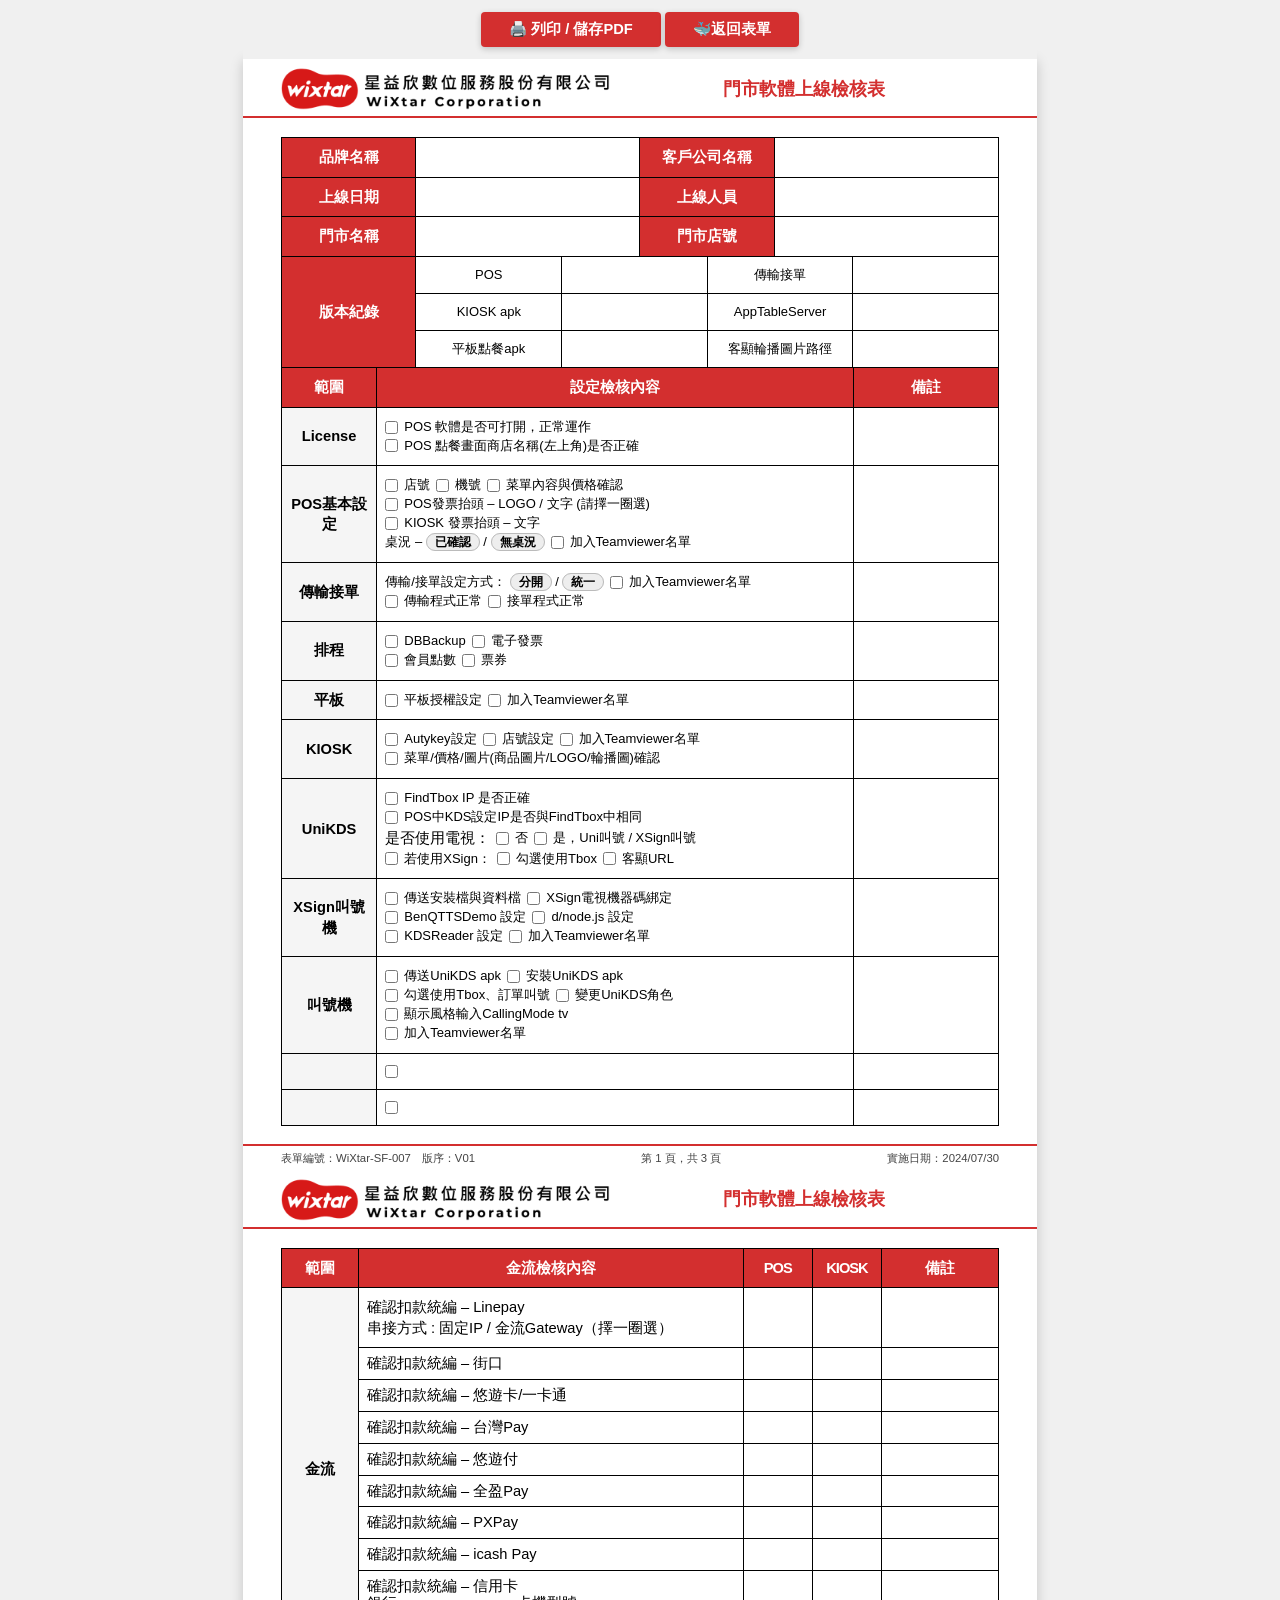
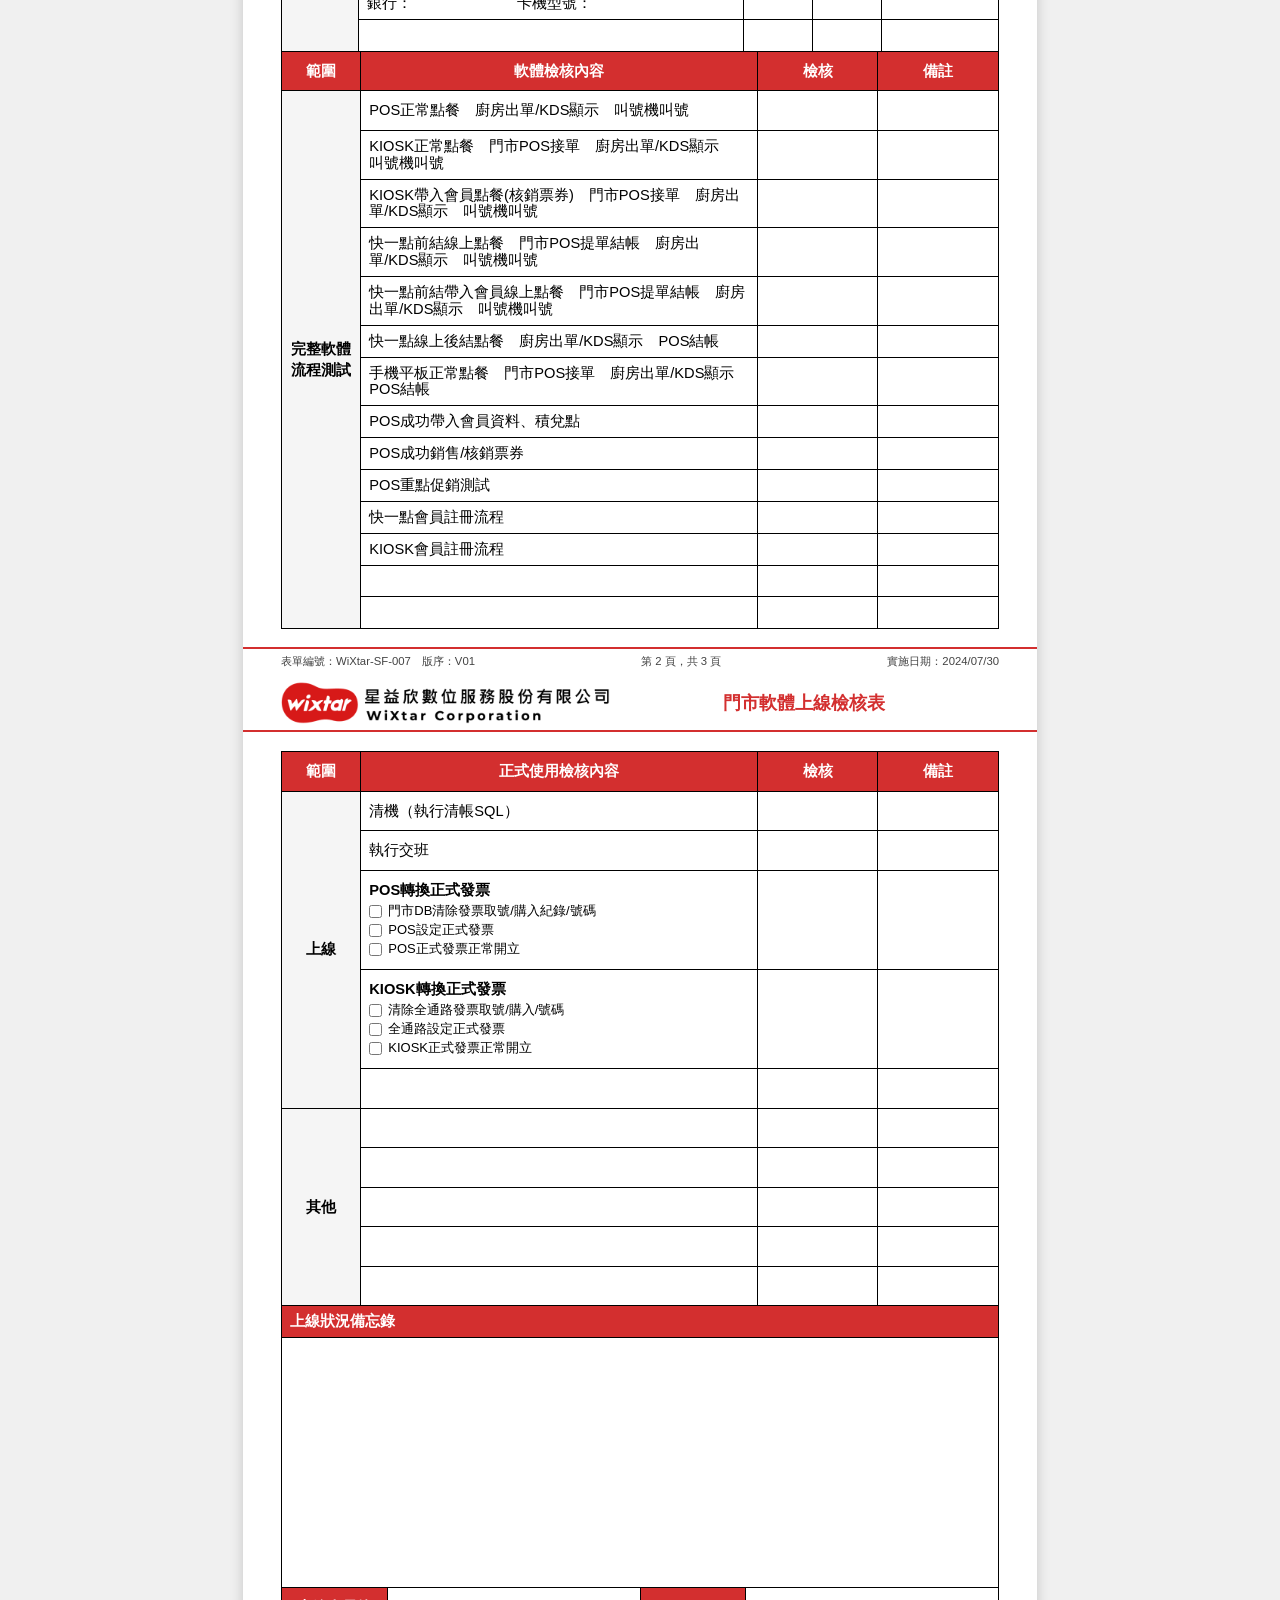
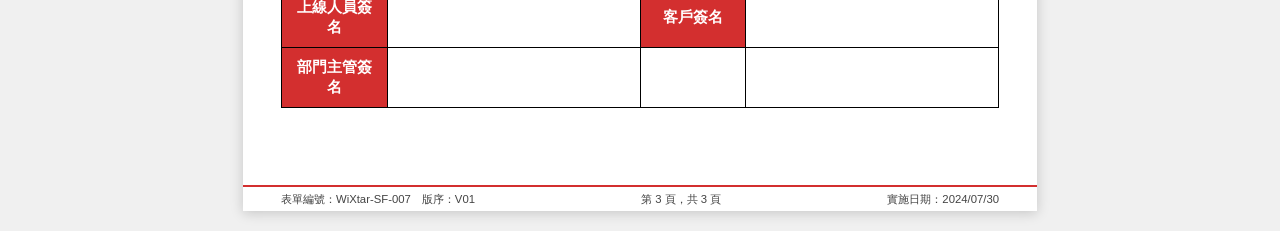
==== commit 092cfaf8: "20260304修正" ====
--- a/index.html
+++ b/index.html
@@ -8,445 +8,443 @@
 </head>
 <body>
 
-
 <div class="btn-bar">
   <button class="btn btn-print" onclick="window.print()">🖨️ 列印 / 儲存PDF</button>
   <button class="btn btn-forms">🐳返回表單</button>
 </div>
 
 <div class="Checklist">
+
+  <!-- ════════════════════════════════
+       第一頁：基本資訊 + 版本紀錄 + 設定檢核
+       ════════════════════════════════ -->
   <table class="print-container">
-
-    <!-- ===== 頁首（每頁重複） ===== -->
     <thead>
-      <tr>
-        <td>
-          <div class="title">
-            <img src="./圖片1.png" class="title-icon" />
-            <h1>門市軟體上線檢核表</h1>
-          </div>
-        </td>
-      </tr>
+      <tr><td>
+        <div class="title">
+          <img src="./圖片1.png" class="title-icon" />
+          <h1>門市軟體上線檢核表</h1>
+        </div>
+      </td></tr>
     </thead>
-
-    <!-- ===== 頁尾（每頁重複） ===== -->
     <tfoot>
-      <tr>
-        <td>
-          <footer class="form-footer">
-            <div class="footer-left">表單編號：WiXtar-SF-007　版序：V01</div>
-            <div class="footer-center">
-              第 <span class="current-page">1</span> 頁，共 <span class="total-pages">1</span> 頁
-            </div>
-            <div class="footer-right">實施日期：2024/07/30</div>
-          </footer>
-        </td>
-      </tr>
+      <tr><td>
+        <footer class="form-footer">
+          <div class="footer-left">表單編號：WiXtar-SF-007　版序：V01</div>
+          <div class="footer-center">第 1 頁，共 3 頁</div>
+          <div class="footer-right">實施日期：2024/07/30</div>
+        </footer>
+      </td></tr>
     </tfoot>
-
-    <!-- ===== 主內容 ===== -->
     <tbody>
-      <tr>
-        <td>
-          <div class="Checklist-table">
-
-            <!-- ── 基本資訊 ── -->
-            <table>
-              <tr>
-                <td class="label-cell">品牌名稱</td>
-                <td class="content-cell" id="BrandName"></td>
-                <td class="label-cell">客戶公司名稱</td>
-                <td class="content-cell" id="CompanyName"></td>
-              </tr>
-              <tr>
-                <td class="label-cell">上線日期</td>
-                <td class="content-cell" id="date"></td>
-                <td class="label-cell">上線人員</td>
-                <td class="content-cell" id="personnel"></td>
-              </tr>
-              <tr>
-                <td class="label-cell">門市名稱</td>
-                <td class="content-cell" id="StoreName"></td>
-                <td class="label-cell">門市店號</td>
-                <td class="content-cell" id="StoreNumber"></td>
-              </tr>
-            </table>
-
-            <!-- ── 版本紀錄 ── -->
-            <table class="table-v">
-              <tr>
-                <td class="label" rowspan="3">版本紀錄</td>
-                <td class="content-name">POS</td>
-                <td class="content-val" id="POSVersion"></td>
-                <td class="content-name">傳輸接單</td>
-                <td class="content-val" id="TransferSweborderVersion"></td>
-              </tr>
-              <tr>
-                <td class="content-name">KIOSK apk</td>
-                <td class="content-val" id="KIOSKVersion"></td>
-                <td class="content-name">AppTableServer</td>
-                <td class="content-val" id="ApptableVersion"></td>
-              </tr>
-              <tr>
-                <td class="content-name">平板點餐apk</td>
-                <td class="content-val" id="orderingApkVersion"></td>
-                <td class="content-name">客顯輪播圖片路徑</td>
-                <td class="content-val" id="customerDisplayPath"></td>
-              </tr>
-            </table>
-
-            <!-- ── 設定檢核 ── -->
-            <table class="item-table">
-              <!-- 表頭 -->
-              <tr class="header-row">
-                <td class="scope">範圍</td>
-                <td class="detail">設定檢核內容</td>
-                <td class="label-cell2">備註</td>
-              </tr>
-
-              <!-- License -->
-              <tr>
-                <td class="POS-header">License</td>
-                <td class="POS-content">
-                  <div class="checkbox-item">
-                    <input type="checkbox" id="check1" /><label for="check1">POS 軟體是否可打開，正常運作</label>
-                  </div>
-                  <div class="checkbox-item">
-                    <input type="checkbox" id="check2" /><label for="check2">POS 點餐畫面商店名稱(左上角)是否正確</label>
-                  </div>
-                </td>
-                <td class="empty-cell"></td>
-              </tr>
-
-              <!-- POS基本設定 -->
-              <tr>
-                <td class="POS-header">POS基本設定</td>
-                <td class="POS-content">
-                  <div class="checkbox-item">
-                    <input type="checkbox" id="check3" /><label for="check3">店號</label>
-                    <input type="checkbox" id="check4" /><label for="check4">機號</label>
-                    <input type="checkbox" id="check5" /><label for="check5">菜單內容與價格確認</label>
-                  </div>
-                  <div class="checkbox-item">
-                    <input type="checkbox" id="check6" /><label for="check6">POS發票抬頭 – LOGO / 文字 (請擇一圈選)</label>
-                  </div>
-                  <div class="checkbox-item">
-                    <input type="checkbox" id="check7" /><label for="check7">KIOSK 發票抬頭 – 文字</label>
-                  </div>
-                  <div class="checkbox-item">
-                    <input type="checkbox" id="check8" />
-                    <label for="check8">桌況 –
-                      <span id="labelConfirmed" class="status-pill">已確認</span> /
-                      <span id="labelNoTable"   class="status-pill">無桌況</span>
-                    </label>
-                    <input type="checkbox" id="check9" /><label for="check9">加入Teamviewer名單</label>
-                  </div>
-                </td>
-                <td class="empty-cell"></td>
-              </tr>
-
-              <!-- 傳輸接單 -->
-              <tr>
-                <td class="POS-header">傳輸接單</td>
-                <td class="POS-content">
-                  <div class="checkbox-item">
-                    <input type="checkbox" id="check10" />
-                    <label for="check10">傳輸/接單設定方式：
-                      <span id="Separate" class="status-pill">分開</span> /
-                      <span id="Together" class="status-pill">統一</span>
-                    </label>
-                    <input type="checkbox" id="check11" /><label for="check11">加入Teamviewer名單</label>
-                  </div>
-                  <div class="checkbox-item">
-                    <input type="checkbox" id="check12" /><label for="check12">傳輸程式正常</label>
-                    <input type="checkbox" id="check13" /><label for="check13">接單程式正常</label>
-                  </div>
-                </td>
-                <td class="empty-cell"></td>
-              </tr>
-
-              <!-- 排程 -->
-              <tr>
-                <td class="POS-header">排程</td>
-                <td class="POS-content">
-                  <div class="checkbox-item">
-                    <input type="checkbox" id="check14" /><label for="check14">DBBackup</label>
-                    <input type="checkbox" id="check15" /><label for="check15">電子發票</label>
-                  </div>
-                  <div class="checkbox-item">
-                    <input type="checkbox" id="check16" /><label for="check16">會員點數</label>
-                    <input type="checkbox" id="check17" /><label for="check17">票券</label>
-                  </div>
-                </td>
-                <td class="empty-cell"></td>
-              </tr>
-
-              <!-- 平板 -->
-              <tr>
-                <td class="POS-header">平板</td>
-                <td class="POS-content">
-                  <div class="checkbox-item">
-                    <input type="checkbox" id="check18" /><label for="check18">平板授權設定</label>
-                    <input type="checkbox" id="check19" /><label for="check19">加入Teamviewer名單</label>
-                  </div>
-                </td>
-                <td class="empty-cell"></td>
-              </tr>
-
-              <!-- KIOSK -->
-              <tr>
-                <td class="POS-header">KIOSK</td>
-                <td class="POS-content">
-                  <div class="checkbox-item">
-                    <input type="checkbox" id="check20" /><label for="check20">Autykey設定</label>
-                    <input type="checkbox" id="check21" /><label for="check21">店號設定</label>
-                    <input type="checkbox" id="check22" /><label for="check22">加入Teamviewer名單</label>
-                  </div>
-                  <div class="checkbox-item">
-                    <input type="checkbox" id="check23" /><label for="check23">菜單/價格/圖片(商品圖片/LOGO/輪播圖)確認</label>
-                  </div>
-                </td>
-                <td class="empty-cell"></td>
-              </tr>
-
-              <!-- UniKDS -->
-              <tr>
-                <td class="POS-header">UniKDS</td>
-                <td class="POS-content">
-                  <div class="checkbox-item">
-                    <input type="checkbox" id="check24" /><label for="check24">FindTbox IP 是否正確</label>
-                  </div>
-                  <div class="checkbox-item">
-                    <input type="checkbox" id="check25" /><label for="check25">POS中KDS設定IP是否與FindTbox中相同</label>
-                  </div>
-                  <div class="checkbox-item">
-                    是否使用電視：
-                    <input type="checkbox" id="check26" /><label for="check26">否</label>
-                    <input type="checkbox" id="check27" /><label for="check27">是，Uni叫號 / XSign叫號</label>
-                  </div>
-                  <div class="checkbox-item">
-                    <input type="checkbox" id="check28" /><label for="check28">若使用XSign：</label>
-                    <input type="checkbox" id="check29" /><label for="check29">勾選使用Tbox</label>
-                    <input type="checkbox" id="check30" /><label for="check30">客顯URL</label>
-                  </div>
-                </td>
-                <td class="empty-cell"></td>
-              </tr>
-
-              <!-- XSign叫號機 -->
-              <tr>
-                <td class="POS-header">XSign叫號機</td>
-                <td class="POS-content">
-                  <div class="checkbox-item">
-                    <input type="checkbox" id="check31" /><label for="check31">傳送安裝檔與資料檔</label>
-                    <input type="checkbox" id="check32" /><label for="check32">XSign電視機器碼綁定</label>
-                  </div>
-                  <div class="checkbox-item">
-                    <input type="checkbox" id="check33" /><label for="check33">BenQTTSDemo 設定</label>
-                    <input type="checkbox" id="check34" /><label for="check34">d/node.js 設定</label>
-                  </div>
-                  <div class="checkbox-item">
-                    <input type="checkbox" id="check35" /><label for="check35">KDSReader 設定</label>
-                    <input type="checkbox" id="check36" /><label for="check36">加入Teamviewer名單</label>
-                  </div>
-                </td>
-                <td class="empty-cell"></td>
-              </tr>
-
-              <!-- 叫號機 -->
-              <tr>
-                <td class="POS-header">叫號機</td>
-                <td class="POS-content">
-                  <div class="checkbox-item">
-                    <input type="checkbox" id="check37" /><label for="check37">傳送UniKDS apk</label>
-                    <input type="checkbox" id="check38" /><label for="check38">安裝UniKDS apk</label>
-                  </div>
-                  <div class="checkbox-item">
-                    <input type="checkbox" id="check39" /><label for="check39">勾選使用Tbox、訂單叫號</label>
-                    <input type="checkbox" id="check40" /><label for="check40">變更UniKDS角色</label>
-                  </div>
-                  <div class="checkbox-item">
-                    <input type="checkbox" id="check41" /><label for="check41">顯示風格輸入CallingMode tv</label>
-                  </div>
-                  <div class="checkbox-item">
-                    <input type="checkbox" id="check42" /><label for="check42">加入Teamviewer名單</label>
-                  </div>
-                </td>
-                <td class="empty-cell"></td>
-              </tr>
-
-              <!-- 空白備用列 -->
-              <tr>
-                <td class="POS-header"></td>
-                <td class="POS-content">
-                  <div class="checkbox-item"><input type="checkbox" id="check43" /><label for="check43">null</label></div>
-                </td>
-                <td class="empty-cell"></td>
-              </tr>
-              <tr>
-                <td class="POS-header"></td>
-                <td class="POS-content">
-                  <div class="checkbox-item"><input type="checkbox" id="check44" /><label for="check44">null</label></div>
-                </td>
-                <td class="empty-cell"></td>
-              </tr>
-
-            </table>
-            <!-- ════════════════════════════════
-                 第二頁：金流檢核 + 軟體流程測試
-                 ════════════════════════════════ -->
-
-            <!-- ── 金流檢核 ── -->
-            <table class="section-gap-page">
-              <tr class="header-row">
-                <td class="scope">範圍</td>
-                <td class="detail">金流檢核內容</td>
-                <td class="label-cell2">POS</td>
-                <td class="label-cell2">KIOSK</td>
-                <td class="label-cell2">備註</td>
-              </tr>
-              <tr>
-                <td class="POS-header" rowspan="10">金流</td>
-                <td class="POS-content">
-                  <div>確認扣款統編 – Linepay</div>
-                  <div>串接方式 : 固定IP / 金流Gateway（擇一圈選）</div>
-                </td>
-                <td class="col-check"></td><td class="col-check"></td><td class="empty-cell"></td>
-              </tr>
-              <tr><td class="POS-content">確認扣款統編 – 街口</td><td class="col-check"></td><td class="col-check"></td><td class="empty-cell"></td></tr>
-              <tr><td class="POS-content">確認扣款統編 – 悠遊卡/一卡通</td><td class="col-check"></td><td class="col-check"></td><td class="empty-cell"></td></tr>
-              <tr><td class="POS-content">確認扣款統編 – 台灣Pay</td><td class="col-check"></td><td class="col-check"></td><td class="empty-cell"></td></tr>
-              <tr><td class="POS-content">確認扣款統編 – 悠遊付</td><td class="col-check"></td><td class="col-check"></td><td class="empty-cell"></td></tr>
-              <tr><td class="POS-content">確認扣款統編 – 全盈Pay</td><td class="col-check"></td><td class="col-check"></td><td class="empty-cell"></td></tr>
-              <tr><td class="POS-content">確認扣款統編 – PXPay</td><td class="col-check"></td><td class="col-check"></td><td class="empty-cell"></td></tr>
-              <tr><td class="POS-content">確認扣款統編 – icash Pay</td><td class="col-check"></td><td class="col-check"></td><td class="empty-cell"></td></tr>
-              <tr>
-                <td class="POS-content">
-                  <div>確認扣款統編 – 信用卡</div>
-                  <div>銀行：　　　　　　　卡機型號：</div>
-                </td>
-                <td class="col-check"></td><td class="col-check"></td><td class="empty-cell"></td>
-              </tr>
-              <tr><td class="POS-content">&nbsp;</td><td class="col-check"></td><td class="col-check"></td><td class="empty-cell"></td></tr>
-            </table>
-
-            <!-- ── 軟體流程測試 ── -->
-            <table>
-              <tr class="header-row">
-                <td class="scope">範圍</td>
-                <td class="detail">軟體檢核內容</td>
-                <td class="label-cell2">檢核</td>
-                <td class="label-cell2">備註</td>
-              </tr>
-              <tr>
-                <td class="POS-header" rowspan="14">完整軟體<br>流程測試</td>
-                <td class="POS-content">POS正常點餐　廚房出單/KDS顯示　叫號機叫號</td>
-                <td class="col-check-wide"></td><td class="empty-cell"></td>
-              </tr>
-              <tr><td class="POS-content-1">KIOSK正常點餐　門市POS接單　廚房出單/KDS顯示　叫號機叫號</td><td class="col-check-wide"></td><td class="empty-cell"></td></tr>
-              <tr><td class="POS-content">KIOSK帶入會員點餐(核銷票券)　門市POS接單　廚房出單/KDS顯示　叫號機叫號</td><td class="col-check-wide"></td><td class="empty-cell"></td></tr>
-              <tr><td class="POS-content">快一點前結線上點餐　門市POS提單結帳　廚房出單/KDS顯示　叫號機叫號</td><td class="col-check-wide"></td><td class="empty-cell"></td></tr>
-              <tr><td class="POS-content">快一點前結帶入會員線上點餐　門市POS提單結帳　廚房出單/KDS顯示　叫號機叫號</td><td class="col-check-wide"></td><td class="empty-cell"></td></tr>
-              <tr><td class="POS-content">快一點線上後結點餐　廚房出單/KDS顯示　POS結帳</td><td class="col-check-wide"></td><td class="empty-cell"></td></tr>
-              <tr><td class="POS-content">手機平板正常點餐　門市POS接單　廚房出單/KDS顯示　POS結帳</td><td class="col-check-wide"></td><td class="empty-cell"></td></tr>
-              <tr><td class="POS-content">POS成功帶入會員資料、積兌點</td><td class="col-check-wide"></td><td class="empty-cell"></td></tr>
-              <tr><td class="POS-content">POS成功銷售/核銷票券</td><td class="col-check-wide"></td><td class="empty-cell"></td></tr>
-              <tr><td class="POS-content">POS重點促銷測試</td><td class="col-check-wide"></td><td class="empty-cell"></td></tr>
-              <tr><td class="POS-content">快一點會員註冊流程</td><td class="col-check-wide"></td><td class="empty-cell"></td></tr>
-              <tr><td class="POS-content">KIOSK會員註冊流程</td><td class="col-check-wide"></td><td class="empty-cell"></td></tr>
-              <tr><td class="POS-content">&nbsp;</td><td class="col-check-wide"></td><td class="empty-cell"></td></tr>
-              <tr><td class="POS-content">&nbsp;</td><td class="col-check-wide"></td><td class="empty-cell"></td></tr>
-            </table>
-
-
-            <!-- ════════════════════════════════
-                 第三頁：正式使用檢核 + 備忘錄 + 簽名
-                 ════════════════════════════════ -->
-
-            <!-- ── 正式使用檢核 ── -->
-            <table>
-              <tr class="header-row">
-                <td class="scope">範圍</td>
-                <td class="detail">正式使用檢核內容</td>
-                <td class="label-cell2">檢核</td>
-                <td class="label-cell2">備註</td>
-              </tr>
-              <tr>
-                <td class="POS-header" rowspan="5">上線</td>
-                <td class="POS-content">清機（執行清帳SQL）</td>
-                <td class="col-check-wide"></td><td class="empty-cell"></td>
-              </tr>
-              <tr>
-                <td class="POS-content">執行交班</td>
-                <td class="col-check-wide"></td><td class="empty-cell"></td>
-              </tr>
-              <tr>
-                <td class="POS-content">
-                  <div style="font-weight:bold;margin-bottom:3px;">POS轉換正式發票</div>
-                  <div class="checkbox-item"><input type="checkbox" id="check45" /><label for="check45">門市DB清除發票取號/購入紀錄/號碼</label></div>
-                  <div class="checkbox-item"><input type="checkbox" id="check46" /><label for="check46">POS設定正式發票</label></div>
-                  <div class="checkbox-item"><input type="checkbox" id="check47" /><label for="check47">POS正式發票正常開立</label></div>
-                </td>
-                <td class="col-check-wide"></td><td class="empty-cell"></td>
-              </tr>
-              <tr>
-                <td class="POS-content">
-                  <div style="font-weight:bold;margin-bottom:3px;">KIOSK轉換正式發票</div>
-                  <div class="checkbox-item"><input type="checkbox" id="check48" /><label for="check48">清除全通路發票取號/購入/號碼</label></div>
-                  <div class="checkbox-item"><input type="checkbox" id="check49" /><label for="check49">全通路設定正式發票</label></div>
-                  <div class="checkbox-item"><input type="checkbox" id="check50" /><label for="check50">KIOSK正式發票正常開立</label></div>
-                </td>
-                <td class="col-check-wide"></td><td class="empty-cell"></td>
-              </tr>
-              <tr><td class="POS-content">&nbsp;</td><td class="col-check-wide"></td><td class="empty-cell"></td></tr>
-
-              <tr>
-                <td class="POS-header" rowspan="5">其他</td>
-                <td class="POS-content">&nbsp;</td><td class="col-check-wide"></td><td class="empty-cell"></td>
-              </tr>
-              <tr><td class="POS-content">&nbsp;</td><td class="col-check-wide"></td><td class="empty-cell"></td></tr>
-              <tr><td class="POS-content">&nbsp;</td><td class="col-check-wide"></td><td class="empty-cell"></td></tr>
-              <tr><td class="POS-content">&nbsp;</td><td class="col-check-wide"></td><td class="empty-cell"></td></tr>
-              <tr><td class="POS-content">&nbsp;</td><td class="col-check-wide"></td><td class="empty-cell"></td></tr>
-            </table>
-
-            <!-- ── 上線狀況備忘錄 ── -->
-            <table>
-              <tr>
-                <td class="scope" colspan="4" style="text-align:left;padding:5px 8px;">上線狀況備忘錄</td>
-              </tr>
-              <tr>
-                <td colspan="4" style="height:60px;vertical-align:top;">&nbsp;</td>
-              </tr>
-            </table>
-
-            <!-- ── 簽名區 ── -->
-            <table class="sig-table">
-              <tr>
-                <td class="label-cell sig-label">上線人員簽名</td>
-                <td class="sig-value"></td>
-                <td class="sig-spacer"></td>
-                <td class="label-cell sig-label">客戶簽名</td>
-                <td class="sig-value"></td>
-              </tr>
-              <tr>
-                <td class="label-cell sig-label">部門主管簽名</td>
-                <td class="sig-value"></td>
-                <td class="sig-spacer"></td>
-                <td></td>
-                <td></td>
-              </tr>
-            </table>
-
-          </div><!-- end Checklist-table -->
-        </td>
-      </tr>
+      <tr><td>
+        <div class="Checklist-table">
+
+          <!-- 基本資訊 -->
+          <table>
+            <tr>
+              <td class="label-cell">品牌名稱</td>
+              <td class="content-cell" id="BrandName"></td>
+              <td class="label-cell">客戶公司名稱</td>
+              <td class="content-cell" id="CompanyName"></td>
+            </tr>
+            <tr>
+              <td class="label-cell">上線日期</td>
+              <td class="content-cell" id="date"></td>
+              <td class="label-cell">上線人員</td>
+              <td class="content-cell" id="personnel"></td>
+            </tr>
+            <tr>
+              <td class="label-cell">門市名稱</td>
+              <td class="content-cell" id="StoreName"></td>
+              <td class="label-cell">門市店號</td>
+              <td class="content-cell" id="StoreNumber"></td>
+            </tr>
+          </table>
+
+          <!-- 版本紀錄 -->
+          <table class="table-v">
+            <tr>
+              <td class="label" rowspan="3">版本紀錄</td>
+              <td class="content-name">POS</td>
+              <td class="content-val" id="POSVersion"></td>
+              <td class="content-name">傳輸接單</td>
+              <td class="content-val" id="TransferSweborderVersion"></td>
+            </tr>
+            <tr>
+              <td class="content-name">KIOSK apk</td>
+              <td class="content-val" id="KIOSKVersion"></td>
+              <td class="content-name">AppTableServer</td>
+              <td class="content-val" id="ApptableVersion"></td>
+            </tr>
+            <tr>
+              <td class="content-name">平板點餐apk</td>
+              <td class="content-val" id="orderingApkVersion"></td>
+              <td class="content-name">客顯輪播圖片路徑</td>
+              <td class="content-val" id="customerDisplayPath"></td>
+            </tr>
+          </table>
+
+          <!-- 設定檢核 -->
+          <table class="item-table">
+            <tr class="header-row">
+              <td class="scope">範圍</td>
+              <td class="detail">設定檢核內容</td>
+              <td class="label-cell2">備註</td>
+            </tr>
+            <tr>
+              <td class="POS-header">License</td>
+              <td class="POS-content">
+                <div class="checkbox-item"><input type="checkbox" id="check1" /><label for="check1">POS 軟體是否可打開，正常運作</label></div>
+                <div class="checkbox-item"><input type="checkbox" id="check2" /><label for="check2">POS 點餐畫面商店名稱(左上角)是否正確</label></div>
+              </td>
+              <td class="empty-cell"></td>
+            </tr>
+            <tr>
+              <td class="POS-header">POS基本設定</td>
+              <td class="POS-content">
+                <div class="checkbox-item">
+                  <input type="checkbox" id="check3" /><label for="check3">店號</label>
+                  <input type="checkbox" id="check4" /><label for="check4">機號</label>
+                  <input type="checkbox" id="check5" /><label for="check5">菜單內容與價格確認</label>
+                </div>
+                <div class="checkbox-item"><input type="checkbox" id="check6" /><label for="check6">POS發票抬頭 – LOGO / 文字 (請擇一圈選)</label></div>
+                <div class="checkbox-item"><input type="checkbox" id="check7" /><label for="check7">KIOSK 發票抬頭 – 文字</label></div>
+                <div class="checkbox-item">
+                  <input type="checkbox" id="check8" />
+                  <label for="check8">桌況 –
+                    <span id="labelConfirmed" class="status-pill">已確認</span> /
+                    <span id="labelNoTable" class="status-pill">無桌況</span>
+                  </label>
+                  <input type="checkbox" id="check9" /><label for="check9">加入Teamviewer名單</label>
+                </div>
+              </td>
+              <td class="empty-cell"></td>
+            </tr>
+            <tr>
+              <td class="POS-header">傳輸接單</td>
+              <td class="POS-content">
+                <div class="checkbox-item">
+                  <input type="checkbox" id="check10" />
+                  <label for="check10">傳輸/接單設定方式：
+                    <span id="Separate" class="status-pill">分開</span> /
+                    <span id="Together" class="status-pill">統一</span>
+                  </label>
+                  <input type="checkbox" id="check11" /><label for="check11">加入Teamviewer名單</label>
+                </div>
+                <div class="checkbox-item">
+                  <input type="checkbox" id="check12" /><label for="check12">傳輸程式正常</label>
+                  <input type="checkbox" id="check13" /><label for="check13">接單程式正常</label>
+                </div>
+              </td>
+              <td class="empty-cell"></td>
+            </tr>
+            <tr>
+              <td class="POS-header">排程</td>
+              <td class="POS-content">
+                <div class="checkbox-item">
+                  <input type="checkbox" id="check14" /><label for="check14">DBBackup</label>
+                  <input type="checkbox" id="check15" /><label for="check15">電子發票</label>
+                </div>
+                <div class="checkbox-item">
+                  <input type="checkbox" id="check16" /><label for="check16">會員點數</label>
+                  <input type="checkbox" id="check17" /><label for="check17">票券</label>
+                </div>
+              </td>
+              <td class="empty-cell"></td>
+            </tr>
+            <tr>
+              <td class="POS-header">平板</td>
+              <td class="POS-content">
+                <div class="checkbox-item">
+                  <input type="checkbox" id="check18" /><label for="check18">平板授權設定</label>
+                  <input type="checkbox" id="check19" /><label for="check19">加入Teamviewer名單</label>
+                </div>
+              </td>
+              <td class="empty-cell"></td>
+            </tr>
+            <tr>
+              <td class="POS-header">KIOSK</td>
+              <td class="POS-content">
+                <div class="checkbox-item">
+                  <input type="checkbox" id="check20" /><label for="check20">Autykey設定</label>
+                  <input type="checkbox" id="check21" /><label for="check21">店號設定</label>
+                  <input type="checkbox" id="check22" /><label for="check22">加入Teamviewer名單</label>
+                </div>
+                <div class="checkbox-item"><input type="checkbox" id="check23" /><label for="check23">菜單/價格/圖片(商品圖片/LOGO/輪播圖)確認</label></div>
+              </td>
+              <td class="empty-cell"></td>
+            </tr>
+            <tr>
+              <td class="POS-header">UniKDS</td>
+              <td class="POS-content">
+                <div class="checkbox-item"><input type="checkbox" id="check24" /><label for="check24">FindTbox IP 是否正確</label></div>
+                <div class="checkbox-item"><input type="checkbox" id="check25" /><label for="check25">POS中KDS設定IP是否與FindTbox中相同</label></div>
+                <div class="checkbox-item">
+                  是否使用電視：
+                  <input type="checkbox" id="check26" /><label for="check26">否</label>
+                  <input type="checkbox" id="check27" /><label for="check27">是，Uni叫號 / XSign叫號</label>
+                </div>
+                <div class="checkbox-item">
+                  <input type="checkbox" id="check28" /><label for="check28">若使用XSign：</label>
+                  <input type="checkbox" id="check29" /><label for="check29">勾選使用Tbox</label>
+                  <input type="checkbox" id="check30" /><label for="check30">客顯URL</label>
+                </div>
+              </td>
+              <td class="empty-cell"></td>
+            </tr>
+            <tr>
+              <td class="POS-header">XSign叫號機</td>
+              <td class="POS-content">
+                <div class="checkbox-item">
+                  <input type="checkbox" id="check31" /><label for="check31">傳送安裝檔與資料檔</label>
+                  <input type="checkbox" id="check32" /><label for="check32">XSign電視機器碼綁定</label>
+                </div>
+                <div class="checkbox-item">
+                  <input type="checkbox" id="check33" /><label for="check33">BenQTTSDemo 設定</label>
+                  <input type="checkbox" id="check34" /><label for="check34">d/node.js 設定</label>
+                </div>
+                <div class="checkbox-item">
+                  <input type="checkbox" id="check35" /><label for="check35">KDSReader 設定</label>
+                  <input type="checkbox" id="check36" /><label for="check36">加入Teamviewer名單</label>
+                </div>
+              </td>
+              <td class="empty-cell"></td>
+            </tr>
+            <tr>
+              <td class="POS-header">叫號機</td>
+              <td class="POS-content">
+                <div class="checkbox-item">
+                  <input type="checkbox" id="check37" /><label for="check37">傳送UniKDS apk</label>
+                  <input type="checkbox" id="check38" /><label for="check38">安裝UniKDS apk</label>
+                </div>
+                <div class="checkbox-item">
+                  <input type="checkbox" id="check39" /><label for="check39">勾選使用Tbox、訂單叫號</label>
+                  <input type="checkbox" id="check40" /><label for="check40">變更UniKDS角色</label>
+                </div>
+                <div class="checkbox-item"><input type="checkbox" id="check41" /><label for="check41">顯示風格輸入CallingMode tv</label></div>
+                <div class="checkbox-item"><input type="checkbox" id="check42" /><label for="check42">加入Teamviewer名單</label></div>
+              </td>
+              <td class="empty-cell"></td>
+            </tr>
+            <tr>
+              <td class="POS-header"></td>
+              <td class="POS-content"><div class="checkbox-item"><input type="checkbox" id="check43" /><label for="check43"></label></div></td>
+              <td class="empty-cell"></td>
+            </tr>
+            <tr>
+              <td class="POS-header"></td>
+              <td class="POS-content"><div class="checkbox-item"><input type="checkbox" id="check44" /><label for="check44"></label></div></td>
+              <td class="empty-cell"></td>
+            </tr>
+          </table>
+
+        </div>
+      </td></tr>
     </tbody>
-
+  </table>
+
+
+  <!-- ════════════════════════════════
+       第二頁：金流檢核 + 軟體流程測試
+       ════════════════════════════════ -->
+  <table class="print-container page-break-before">
+    <thead>
+      <tr><td>
+        <div class="title">
+          <img src="./圖片1.png" class="title-icon" />
+          <h1>門市軟體上線檢核表</h1>
+        </div>
+      </td></tr>
+    </thead>
+    <tfoot>
+      <tr><td>
+        <footer class="form-footer">
+          <div class="footer-left">表單編號：WiXtar-SF-007　版序：V01</div>
+          <div class="footer-center">第 2 頁，共 3 頁</div>
+          <div class="footer-right">實施日期：2024/07/30</div>
+        </footer>
+      </td></tr>
+    </tfoot>
+    <tbody>
+      <tr><td>
+        <div class="Checklist-table">
+
+          <!-- 金流檢核 -->
+          <table>
+            <tr class="header-row">
+              <td class="scope">範圍</td>
+              <td class="detail">金流檢核內容</td>
+              <td class="label-cell3">POS</td>
+              <td class="label-cell3">KIOSK</td>
+              <td class="label-cell2">備註</td>
+            </tr>
+            <tr>
+              <td class="POS-header" rowspan="10">金流</td>
+              <td class="payment-table">
+                <div>確認扣款統編 – Linepay</div>
+                <div>串接方式 : 固定IP / 金流Gateway（擇一圈選）</div>
+              </td>
+              <td class="col-check"></td><td class="col-check"></td><td class="empty-cell"></td>
+            </tr>
+            <tr class="payment-table"><td class="payment-table">確認扣款統編 – 街口</td><td class="col-check"></td><td class="col-check"></td><td class="empty-cell"></td></tr>
+            <tr class="payment-table"><td class="payment-table">確認扣款統編 – 悠遊卡/一卡通</td><td class="col-check"></td><td class="col-check"></td><td class="empty-cell"></td></tr>
+            <tr class="payment-table"><td class="payment-table">確認扣款統編 – 台灣Pay</td><td class="col-check"></td><td class="col-check"></td><td class="empty-cell"></td></tr>
+            <tr class="payment-table"><td class="payment-table">確認扣款統編 – 悠遊付</td><td class="col-check"></td><td class="col-check"></td><td class="empty-cell"></td></tr>
+            <tr class="payment-table"><td class="payment-table">確認扣款統編 – 全盈Pay</td><td class="col-check"></td><td class="col-check"></td><td class="empty-cell"></td></tr>
+            <tr class="payment-table"><td class="payment-table">確認扣款統編 – PXPay</td><td class="col-check"></td><td class="col-check"></td><td class="empty-cell"></td></tr>
+            <tr class="payment-table"><td class="payment-table">確認扣款統編 – icash Pay</td><td class="col-check"></td><td class="col-check"></td><td class="empty-cell"></td></tr>
+            <tr class="payment-table">
+              <td class="payment-table">
+                <div>確認扣款統編 – 信用卡</div>
+                <div>銀行：　　　　　　　卡機型號：</div>
+              </td>
+              <td class="col-check"></td><td class="col-check"></td><td class="empty-cell"></td>
+            </tr>
+            <tr class="payment-table"><td class="payment-table">&nbsp;</td><td class="col-check"></td><td class="col-check"></td><td class="empty-cell"></td></tr>
+          </table>
+
+          <!-- 軟體流程測試 -->
+          <table>
+            <tr class="header-row">
+              <td class="scope">範圍</td>
+              <td class="detail">軟體檢核內容</td>
+              <td class="label-cell2">檢核</td>
+              <td class="label-cell2">備註</td>
+            </tr>
+            <tr>
+              <td class="POS-header" rowspan="14">完整軟體<br>流程測試</td>
+              <td class="payment-table">POS正常點餐　廚房出單/KDS顯示　叫號機叫號</td>
+              <td class="col-check-wide"></td><td class="empty-cell"></td>
+            </tr>
+            <tr class="payment-table"><td class="POS-content">KIOSK正常點餐　門市POS接單　廚房出單/KDS顯示　叫號機叫號</td><td class="col-check-wide"></td><td class="empty-cell"></td></tr>
+            <tr class="payment-table"><td class="POS-content">KIOSK帶入會員點餐(核銷票券)　門市POS接單　廚房出單/KDS顯示　叫號機叫號</td><td class="col-check-wide"></td><td class="empty-cell"></td></tr>
+            <tr class="payment-table"><td class="POS-content">快一點前結線上點餐　門市POS提單結帳　廚房出單/KDS顯示　叫號機叫號</td><td class="col-check-wide"></td><td class="empty-cell"></td></tr>
+            <tr class="payment-table"><td class="POS-content">快一點前結帶入會員線上點餐　門市POS提單結帳　廚房出單/KDS顯示　叫號機叫號</td><td class="col-check-wide"></td><td class="empty-cell"></td></tr>
+            <tr class="payment-table"><td class="POS-content">快一點線上後結點餐　廚房出單/KDS顯示　POS結帳</td><td class="col-check-wide"></td><td class="empty-cell"></td></tr>
+            <tr class="payment-table"><td class="POS-content">手機平板正常點餐　門市POS接單　廚房出單/KDS顯示　POS結帳</td><td class="col-check-wide"></td><td class="empty-cell"></td></tr>
+            <tr class="payment-table"><td class="POS-content">POS成功帶入會員資料、積兌點</td><td class="col-check-wide"></td><td class="empty-cell"></td></tr>
+            <tr class="payment-table"><td class="POS-content">POS成功銷售/核銷票券</td><td class="col-check-wide"></td><td class="empty-cell"></td></tr>
+            <tr class="payment-table"><td class="POS-content">POS重點促銷測試</td><td class="col-check-wide"></td><td class="empty-cell"></td></tr>
+            <tr class="payment-table"><td class="POS-content">快一點會員註冊流程</td><td class="col-check-wide"></td><td class="empty-cell"></td></tr>
+            <tr class="payment-table"><td class="POS-content">KIOSK會員註冊流程</td><td class="col-check-wide"></td><td class="empty-cell"></td></tr>
+            <tr class="payment-table"><td class="POS-content">&nbsp;</td><td class="col-check-wide"></td><td class="empty-cell"></td></tr>
+            <tr class="payment-table"><td class="POS-content">&nbsp;</td><td class="col-check-wide"></td><td class="empty-cell"></td></tr>
+          </table>
+
+        </div>
+      </td></tr>
+    </tbody>
+  </table>
+
+
+  <!-- ════════════════════════════════
+       第三頁：正式使用檢核 + 備忘錄 + 簽名
+       ════════════════════════════════ -->
+  <table class="print-container page-break-before">
+    <thead>
+      <tr><td>
+        <div class="title">
+          <img src="./圖片1.png" class="title-icon" />
+          <h1>門市軟體上線檢核表</h1>
+        </div>
+      </td></tr>
+    </thead>
+    <tfoot>
+      <tr><td>
+        <footer class="form-footer">
+          <div class="footer-left">表單編號：WiXtar-SF-007　版序：V01</div>
+          <div class="footer-center">第 3 頁，共 3 頁</div>
+          <div class="footer-right">實施日期：2024/07/30</div>
+        </footer>
+      </td></tr>
+    </tfoot>
+    <tbody>
+      <tr><td>
+        <div class="Checklist-table">
+
+          <!-- 正式使用檢核 -->
+          <table>
+            <tr class="header-row">
+              <td class="scope">範圍</td>
+              <td class="detail">正式使用檢核內容</td>
+              <td class="label-cell2">檢核</td>
+              <td class="label-cell2">備註</td>
+            </tr>
+            <tr>
+              <td class="POS-header" rowspan="5">上線</td>
+              <td class="POS-content">清機（執行清帳SQL）</td>
+              <td class="col-check-wide"></td><td class="empty-cell"></td>
+            </tr>
+            <tr>
+              <td class="POS-content">執行交班</td>
+              <td class="col-check-wide"></td><td class="empty-cell"></td>
+            </tr>
+            <tr>
+              <td class="POS-content">
+                <div style="font-weight:bold;margin-bottom:3px;">POS轉換正式發票</div>
+                <div class="checkbox-item"><input type="checkbox" id="check45" /><label for="check45">門市DB清除發票取號/購入紀錄/號碼</label></div>
+                <div class="checkbox-item"><input type="checkbox" id="check46" /><label for="check46">POS設定正式發票</label></div>
+                <div class="checkbox-item"><input type="checkbox" id="check47" /><label for="check47">POS正式發票正常開立</label></div>
+              </td>
+              <td class="col-check-wide"></td><td class="empty-cell"></td>
+            </tr>
+            <tr>
+              <td class="POS-content">
+                <div style="font-weight:bold;margin-bottom:3px;">KIOSK轉換正式發票</div>
+                <div class="checkbox-item"><input type="checkbox" id="check48" /><label for="check48">清除全通路發票取號/購入/號碼</label></div>
+                <div class="checkbox-item"><input type="checkbox" id="check49" /><label for="check49">全通路設定正式發票</label></div>
+                <div class="checkbox-item"><input type="checkbox" id="check50" /><label for="check50">KIOSK正式發票正常開立</label></div>
+              </td>
+              <td class="col-check-wide"></td><td class="empty-cell"></td>
+            </tr>
+            <tr><td class="POS-content">&nbsp;</td><td class="col-check-wide"></td><td class="empty-cell"></td></tr>
+            <tr>
+              <td class="POS-header" rowspan="5">其他</td>
+              <td class="POS-content">&nbsp;</td><td class="col-check-wide"></td><td class="empty-cell"></td>
+            </tr>
+            <tr><td class="POS-content">&nbsp;</td><td class="col-check-wide"></td><td class="empty-cell"></td></tr>
+            <tr><td class="POS-content">&nbsp;</td><td class="col-check-wide"></td><td class="empty-cell"></td></tr>
+            <tr><td class="POS-content">&nbsp;</td><td class="col-check-wide"></td><td class="empty-cell"></td></tr>
+            <tr><td class="POS-content">&nbsp;</td><td class="col-check-wide"></td><td class="empty-cell"></td></tr>
+          </table>
+
+          <!-- 上線狀況備忘錄 -->
+          <table>
+            <tr>
+              <td class="scope" colspan="4" style="text-align:left;padding:5px 8px;">上線狀況備忘錄</td>
+            </tr>
+            <tr>
+              <td colspan="4" style="height:250px;vertical-align:top;">&nbsp;</td>
+            </tr>
+          </table>
+
+          <!-- 簽名區 -->
+          <table class="sig-table">
+            <tr>
+              <td class="label-cell sig-label">上線人員簽名</td>
+              <td class="sig-value"></td>
+              <td class="label-cell sig-label">客戶簽名</td>
+              <td class="sig-value"></td>
+            </tr>
+            <tr>
+              <td class="label-cell sig-label">部門主管簽名</td>
+              <td class="sig-value"></td>
+              <td></td>
+              <td></td>
+            </tr>
+            <tr>
+              <td colspan="4" style="height:60px;vertical-align:top; border: none !important;">&nbsp;</td>
+            </tr>
+          </table>
+
+        </div>
+      </td></tr>
+    </tbody>
   </table>
 
   <script src="./pageB.js"></script>
 </div>
 
 </body>
-</html>+</html>
--- a/app.css
+++ b/app.css
@@ -49,6 +49,12 @@
   background: #fff;
   box-shadow: 0 2px 12px rgba(0, 0, 0, 0.18);
   margin-bottom: 20px;
+}
+
+/* ========== 分頁（螢幕預覽用虛線間隔） ========== */
+.page-break-before {
+  border-top: 2px dashed #bbb;
+  margin-top: 0;
 }
 
 /* ========== 列印大框架表格 ========== */
@@ -116,13 +122,13 @@
 
 .Checklist-table table td {
   border: 1px solid #000;
-  padding: 7px 8px;           
+  padding: 9px 8px;           
   vertical-align: middle;
   line-height: 1.4;
 }
 
 /* ========== 紅色表頭 ========== */
-.label-cell, .label, .scope, .detail, .label-cell2{
+.label-cell, .label, .scope, .detail, .label-cell2 , .label-cell3{
   background-color: #d32f2f !important;
   color: white !important;
   font-weight: bold;
@@ -155,6 +161,16 @@
   vertical-align: middle;
 }
 
+tr.payment-table  td{
+  padding: 7px 8px !important; 
+  line-height: 1.15 !important;
+}
+
+.label-cell3 {
+   padding: 9px 0px !important;
+   letter-spacing: -1px !important;
+}
+
 /* ========== 軟體/正式使用：單一檢核欄 ========== */
 .col-check-wide {
   width: 22mm;
@@ -165,7 +181,7 @@
 /* ========== 簽名區 ========== */
 .sig-table td {
   border: 1px solid #000;
-  padding: 5px 8px;
+  padding: 5px 0px;
   vertical-align: middle;
 }
 .sig-label {
@@ -271,6 +287,12 @@
     page-break-inside: avoid;
   }
 
+  .page-break-before {
+    border-top: none;
+    page-break-before: always;
+    break-before: page;
+  }
+
   * {
     -webkit-print-color-adjust: exact !important;
     print-color-adjust: exact !important;
@@ -307,4 +329,9 @@
     2. 新增第三頁：正式使用檢核、備忘錄、簽名區
     3. 新增 .col-check / .col-check-wide / .sig-table 等 class
     4. 顏色統一為 #d32f2f 紅色主題
+
+  20260304 V01
+    1.修正列印時分頁問題
+    2.頁尾調整
+    3.調整備忘錄、金流、軟體流程padding大小
 ================================= */
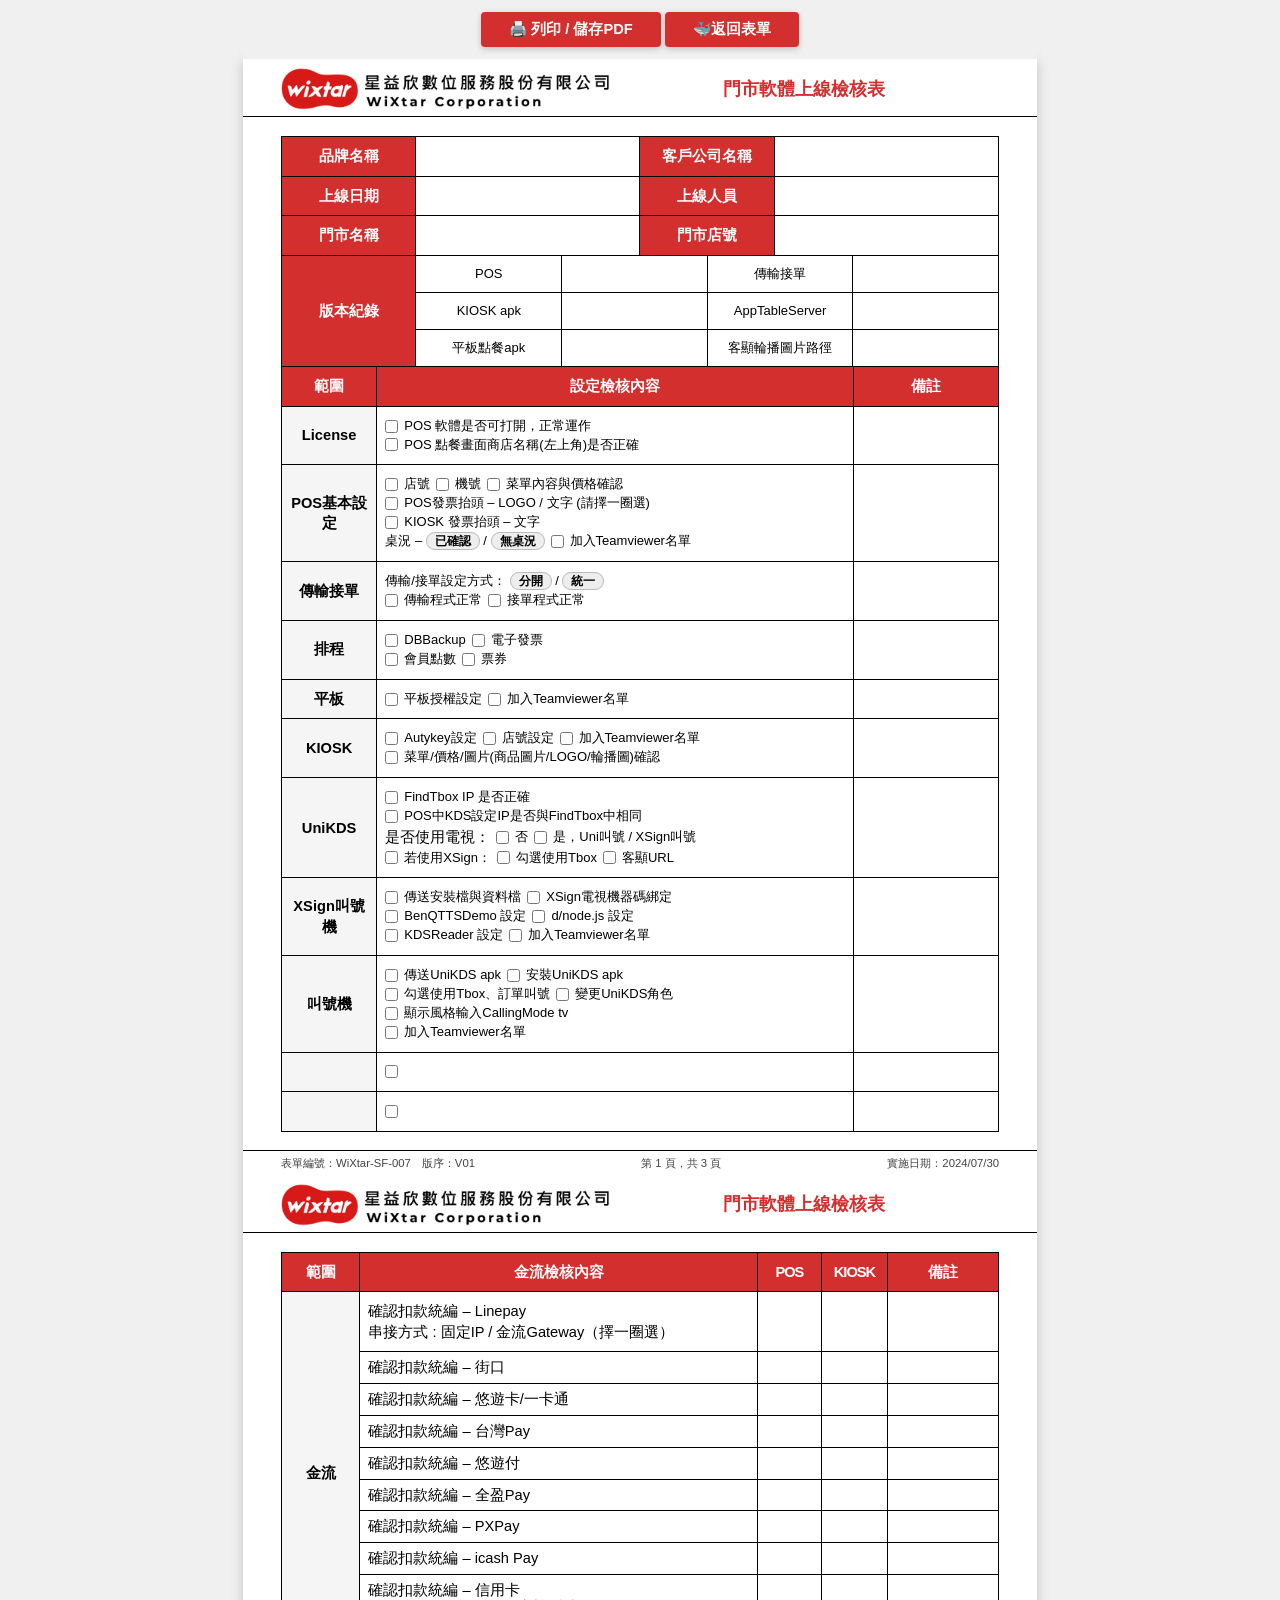
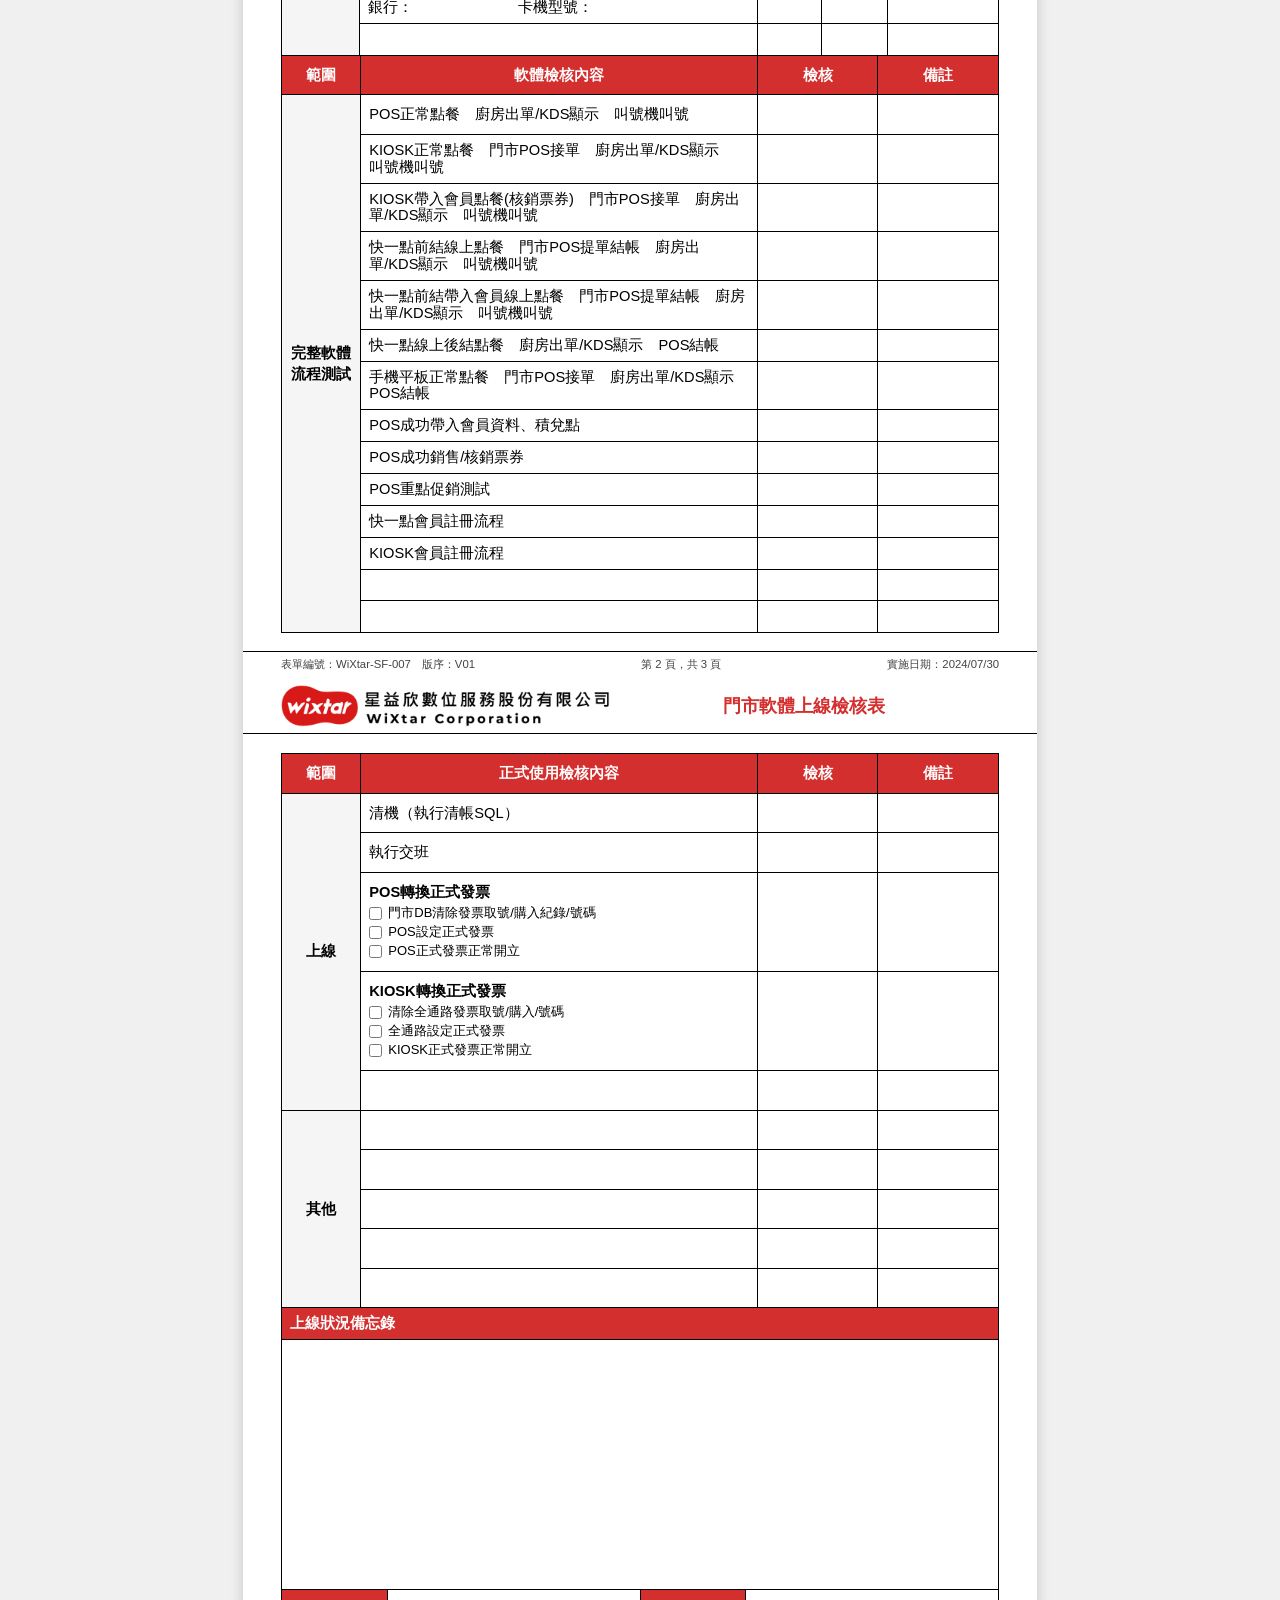
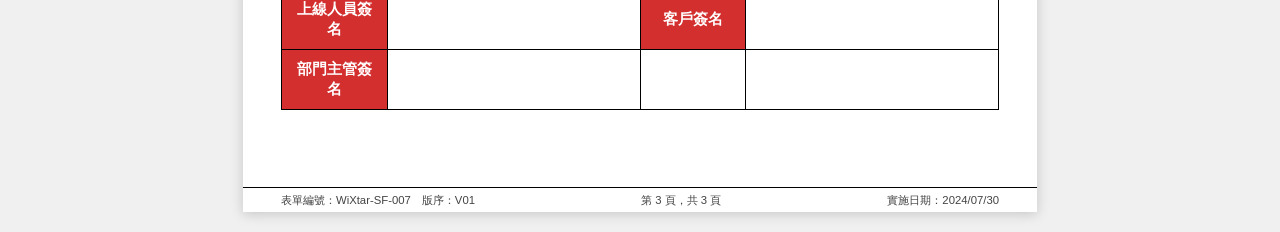
==== commit 9418e177: "20260309調整" ====
--- a/index.html
+++ b/index.html
@@ -98,7 +98,7 @@
                 <div class="checkbox-item"><input type="checkbox" id="check1" /><label for="check1">POS 軟體是否可打開，正常運作</label></div>
                 <div class="checkbox-item"><input type="checkbox" id="check2" /><label for="check2">POS 點餐畫面商店名稱(左上角)是否正確</label></div>
               </td>
-              <td class="empty-cell"></td>
+              <td class="empty-cell" contenteditable = "true"></td>
             </tr>
             <tr>
               <td class="POS-header">POS基本設定</td>
@@ -119,7 +119,7 @@
                   <input type="checkbox" id="check9" /><label for="check9">加入Teamviewer名單</label>
                 </div>
               </td>
-              <td class="empty-cell"></td>
+              <td class="empty-cell" contenteditable = "true"></td>
             </tr>
             <tr>
               <td class="POS-header">傳輸接單</td>
@@ -130,14 +130,13 @@
                     <span id="Separate" class="status-pill">分開</span> /
                     <span id="Together" class="status-pill">統一</span>
                   </label>
-                  <input type="checkbox" id="check11" /><label for="check11">加入Teamviewer名單</label>
                 </div>
                 <div class="checkbox-item">
                   <input type="checkbox" id="check12" /><label for="check12">傳輸程式正常</label>
                   <input type="checkbox" id="check13" /><label for="check13">接單程式正常</label>
                 </div>
               </td>
-              <td class="empty-cell"></td>
+              <td class="empty-cell" contenteditable = "true"></td>
             </tr>
             <tr>
               <td class="POS-header">排程</td>
@@ -151,7 +150,7 @@
                   <input type="checkbox" id="check17" /><label for="check17">票券</label>
                 </div>
               </td>
-              <td class="empty-cell"></td>
+              <td class="empty-cell" contenteditable = "true"></td>
             </tr>
             <tr>
               <td class="POS-header">平板</td>
@@ -161,7 +160,7 @@
                   <input type="checkbox" id="check19" /><label for="check19">加入Teamviewer名單</label>
                 </div>
               </td>
-              <td class="empty-cell"></td>
+              <td class="empty-cell" contenteditable = "true"></td>
             </tr>
             <tr>
               <td class="POS-header">KIOSK</td>
@@ -173,7 +172,7 @@
                 </div>
                 <div class="checkbox-item"><input type="checkbox" id="check23" /><label for="check23">菜單/價格/圖片(商品圖片/LOGO/輪播圖)確認</label></div>
               </td>
-              <td class="empty-cell"></td>
+              <td class="empty-cell" contenteditable = "true"></td>
             </tr>
             <tr>
               <td class="POS-header">UniKDS</td>
@@ -191,7 +190,7 @@
                   <input type="checkbox" id="check30" /><label for="check30">客顯URL</label>
                 </div>
               </td>
-              <td class="empty-cell"></td>
+              <td class="empty-cell" contenteditable = "true"></td>
             </tr>
             <tr>
               <td class="POS-header">XSign叫號機</td>
@@ -209,7 +208,7 @@
                   <input type="checkbox" id="check36" /><label for="check36">加入Teamviewer名單</label>
                 </div>
               </td>
-              <td class="empty-cell"></td>
+              <td class="empty-cell" contenteditable = "true"></td>
             </tr>
             <tr>
               <td class="POS-header">叫號機</td>
@@ -225,17 +224,17 @@
                 <div class="checkbox-item"><input type="checkbox" id="check41" /><label for="check41">顯示風格輸入CallingMode tv</label></div>
                 <div class="checkbox-item"><input type="checkbox" id="check42" /><label for="check42">加入Teamviewer名單</label></div>
               </td>
-              <td class="empty-cell"></td>
+              <td class="empty-cell" contenteditable = "true"></td>
             </tr>
             <tr>
               <td class="POS-header"></td>
-              <td class="POS-content"><div class="checkbox-item"><input type="checkbox" id="check43" /><label for="check43"></label></div></td>
-              <td class="empty-cell"></td>
+              <td class="POS-content"><div class="checkbox-item"><input type="checkbox" id="check43"  /><label for="check43"></label></div></td>
+              <td class="empty-cell" contenteditable = "true"></td>
             </tr>
             <tr>
               <td class="POS-header"></td>
               <td class="POS-content"><div class="checkbox-item"><input type="checkbox" id="check44" /><label for="check44"></label></div></td>
-              <td class="empty-cell"></td>
+              <td class="empty-cell" contenteditable = "true"></td>
             </tr>
           </table>
 
@@ -273,11 +272,11 @@
           <!-- 金流檢核 -->
           <table>
             <tr class="header-row">
-              <td class="scope">範圍</td>
-              <td class="detail">金流檢核內容</td>
+              <td class="scope-1">範圍</td>
+              <td class="detail-1">金流檢核內容</td>
               <td class="label-cell3">POS</td>
               <td class="label-cell3">KIOSK</td>
-              <td class="label-cell2">備註</td>
+              <td class="label-cell">備註</td>
             </tr>
             <tr>
               <td class="POS-header" rowspan="10">金流</td>
--- a/app.css
+++ b/app.css
@@ -78,7 +78,7 @@
   align-items: center;
   justify-content: space-between;
   padding: 8px 10mm 6px 10mm;
-  border-bottom: 2px solid #d32f2f;
+  border-bottom: 1px solid #000000;
 }
 
 .title h1 {
@@ -102,7 +102,7 @@
   justify-content: space-between;
   align-items: center;
   padding: 5px 10mm;
-  border-top: 2px solid #d32f2f;
+  border-top: 1px solid #000000;
   font-size: 8.5pt;
   color: #444;
 }
@@ -127,8 +127,10 @@
   line-height: 1.4;
 }
 
+
+
 /* ========== 紅色表頭 ========== */
-.label-cell, .label, .scope, .detail, .label-cell2 , .label-cell3{
+.label-cell, .label, .scope , .scope-1, .detail, .detail-1 ,.label-cell2 , .label-cell3 ,.label-cell4{
   background-color: #d32f2f !important;
   color: white !important;
   font-weight: bold;
@@ -141,7 +143,9 @@
 .label        { width: 29.1mm; }
 .content      { width: 33mm;   font-size: 13px; }
 .scope        { width: 20mm; }
+.scope-1      { width: 22mm;}
 .detail       { width: 100mm; }
+.detail-1     { width: 111.5mm;}
 .label-cell2,
 .empty-cell   { width: 30.4mm; }
 .POS-header   { width: 20mm; font-weight: bold; text-align: center; background-color: #f5f5f5; }
@@ -334,4 +338,7 @@
     1.修正列印時分頁問題
     2.頁尾調整
     3.調整備忘錄、金流、軟體流程padding大小
+
+  20260305 V01
+    1.將備註欄位變成可輸入文字(在td標籤加入contenteditable = "true")
 ================================= */
